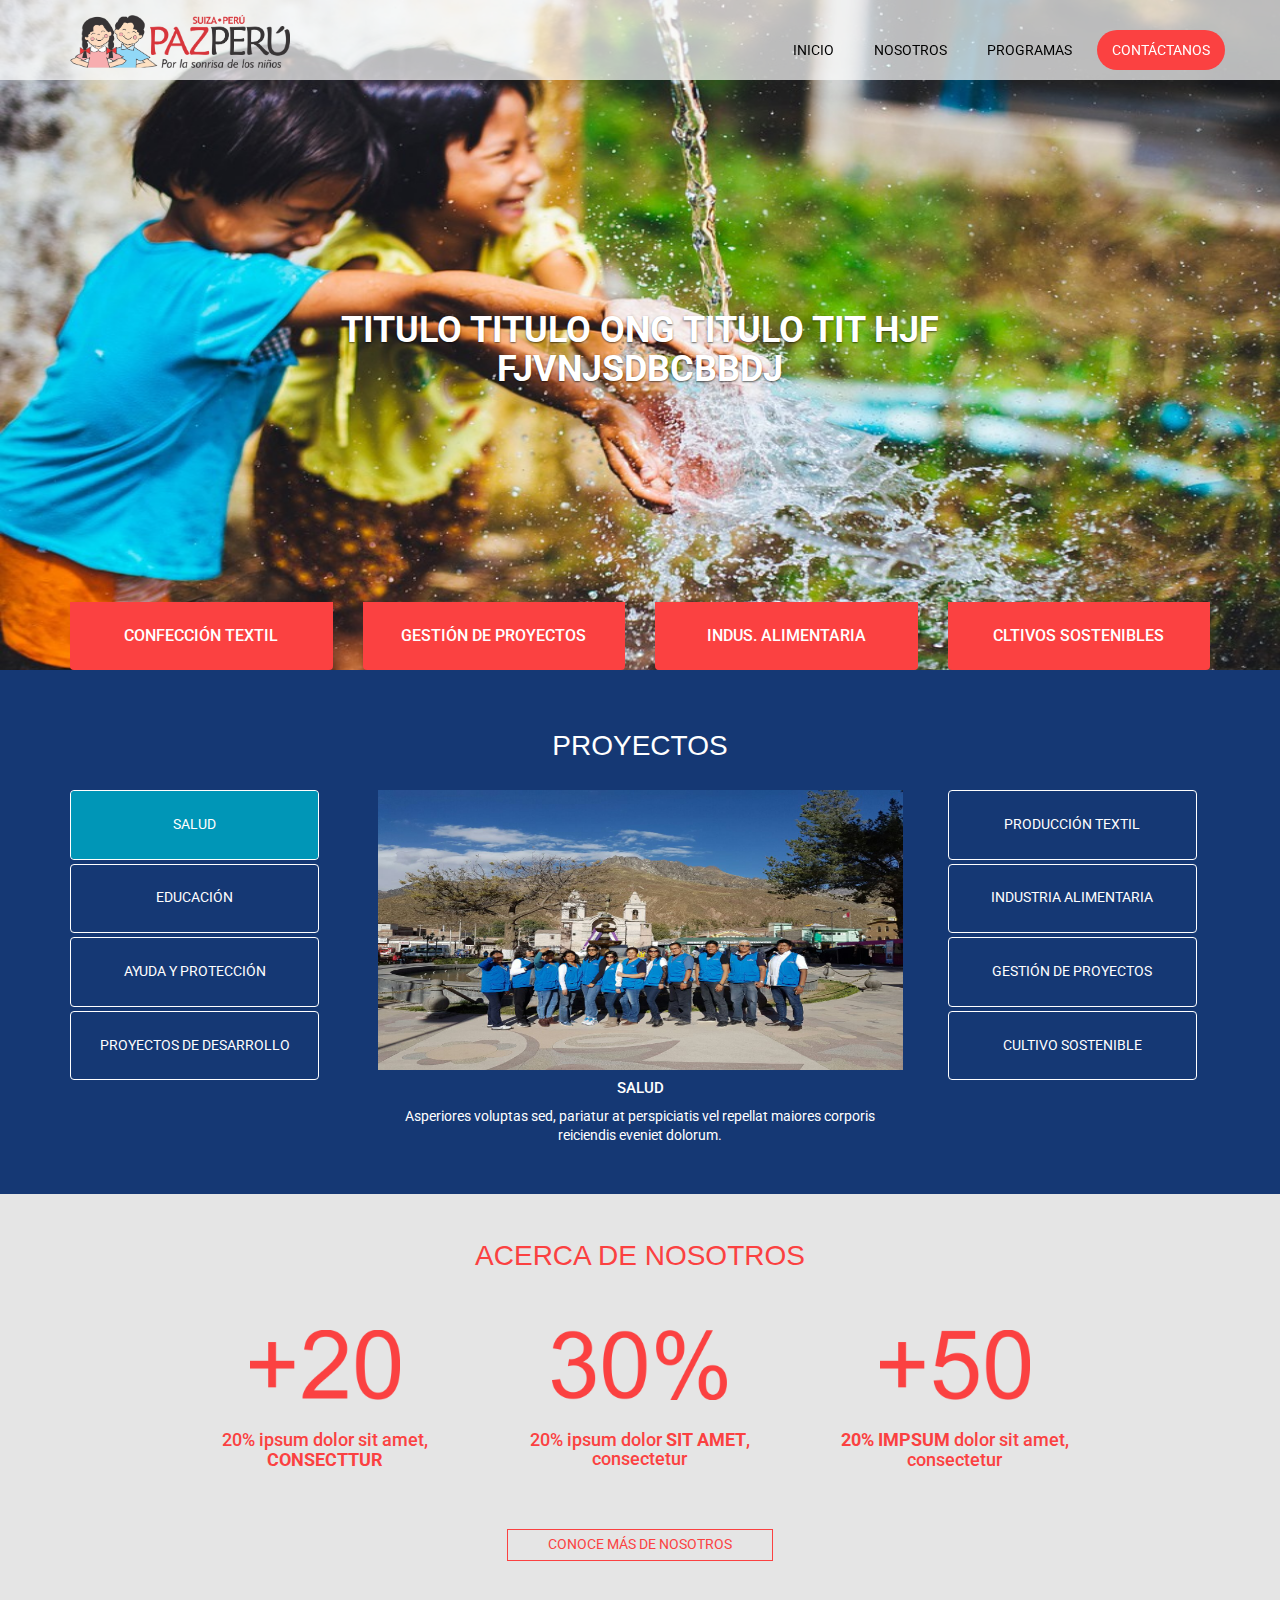
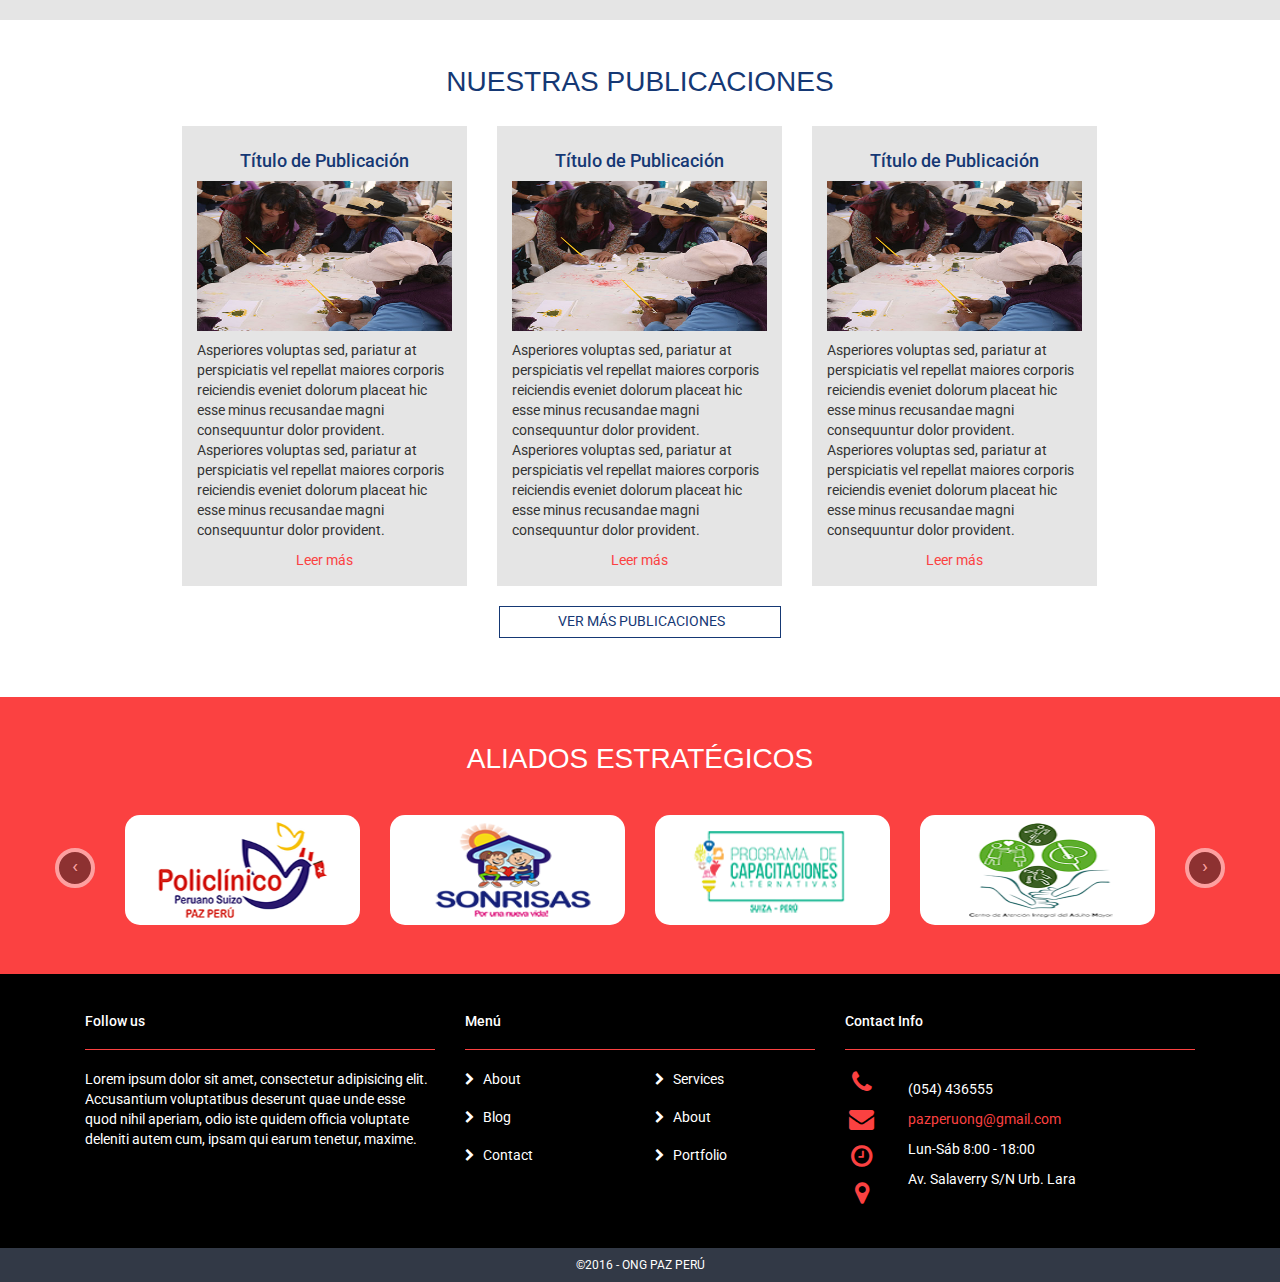
==== index.html @ a3888c1d "pagina-avance" ====
<!DOCTYPE html>
<html lang="en">
<head>
    <meta charset="utf-8">
    <title>ONG | PAZ PERÚ</title>
    <meta name="viewport" content="width=device-width, initial-scale=1">
    <link href="http://netdna.bootstrapcdn.com/bootstrap/3.0.3/css/bootstrap.min.css" rel="stylesheet">
    <link href="css/bg-perpective.min.css" rel="stylesheet">

    <link rel="stylesheet" type="text/css" href="css/bootstrap.min.css">
    <link rel="stylesheet" type="text/css" href="css/bootstrap.js">
    <link rel="stylesheet" type="text-css" href="css/scrolling-nav.css">
    <link rel="stylesheet" href="css/main2.css">
    <link rel="stylesheet" type="text/css" href="css/font.css">
    <link rel="stylesheet" type="text/css" href="css/font-awesome.css">
    <script type="text/javascript" src="js/jquery-1.12.3.js"></script>
    <script type="text/javascript" src="js/jquery-3.1.1.min.js"></script>
    <script type="text/javascript" src="js/bootstrap.min.js"></script>
    <script type="text/javascript" src="js/mostrar.js"></script>
    <!-- <script type="text/javascript" src="js/main.js"></script> -->
    <script src="http://code.jquery.com/jquery-1.11.1.min.js"></script>
    <script src="http://netdna.bootstrapcdn.com/bootstrap/3.0.3/js/bootstrap.min.js"></script>
    <link href="https://fonts.googleapis.com/css?family=Fira+Sans" rel="stylesheet">
    <link href="https://fonts.googleapis.com/css?family=Roboto|Titillium+Web" rel="stylesheet">
</head>
<body>

<!-- --------MENU--------------- -->
<!-- <div class="container">
    <nav role="navigation" class="navbar navbar-default navbar-fixed-top">
      <div class="row menu">
        <div class="col-md-5 col-sm-5">
            <div class="navbar-header" style="height: 85px;">
                <button type="button" data-target="#navbarCollapse" data-toggle="collapse" class="navbar-toggle">
                    <span class="sr-only">Toggle navigation</span>
                    <span class="icon-bar"></span>
                    <span class="icon-bar"></span>
                    <span class="icon-bar"></span>
                </button>
                <div class="logotipo" style="margin-left: 80px;">
                  <a href="#" class="navbar-brand" style="margin: auto;"><img class="img-responsive" src="img/logo_nuevo.png"></a>
                </div>
            </div>
        </div>
        <div class="col-md-7 col-sm-7">
            <div class="row hidden-xs hidden-sm">
              <ul class="list-inline">
                <li><div><a href="#"><img src="img/iconos/face.png"></a></div></li>
                <li><div><a href="#"><img src="img/iconos/twitter.png"></a></div></li>
                <li><div><a href="#"><img src="img/iconos/youtub.png"></a></div></li>
                <li><div><a href="#"><img src="img/iconos/blog.png"></a></div></li>
              </ul>
            </div>
            <div id="navbarCollapse" class="collapse navbar-collapse">
                <ul class="nav navbar-nav">
                    <li class="active"><a href="slider.html"><strong>Inicio</strong></a></li>
                    <li class="dropdown">
                        <a data-toggle="dropdown" class="dropdown-toggle" href="nosotros.html"><strong>Nosotros</strong><b class="caret"></b></a>
                            <ul role="menu" class="dropdown-menu">
                                <li><a href="nosotros.html">Quienes somos</a></li>
                                <li><a href="nosotros.html">Misión</a></li>
                                <li><a href="nosotros.html">Visión</a></li>
                                <li><a href="#">Valores</a></li>
                                <li><a href="#">Organigrama</a></li>
                            </ul>
                    </li>
                    <li class="dropdown">
                        <a data-toggle="dropdown" class="dropdown-toggle" href="#"><strong>Programas Sociales</strong><b class="caret"></b></a>
                            <ul role="menu" class="dropdown-menu">
                                <li><a href="#">Policlínico</a></li>
                                <li><a href="#">CETPRO "José Olaya"</a></li>
                                <li><a href="#">PRONOEI</a></li>
                                <li><a href="#">Cuna - Casa Isabel</a></li>
                                <li><a href="#">CIAM</a></li>
                            </ul>
                    </li>
                    <li class="dropdown">
                        <a data-toggle="dropdown" class="dropdown-toggle" href="#"><strong>Programas Productivos</strong><b class="caret"></b></a>
                            <ul role="menu" class="dropdown-menu">
                                <li><a href="#">Producción Textil</a></li>
                                <li><a href="#">Industria Alimentaria</a></li>
                                <li><a href="#">Capacitación</a></li>
                                <li><a href="#">Cultivos Sostenibles</a></li>
                            </ul>
                    </li>
                    <li class="">
                        <a class="contact.html" href="contact.html"><strong>Contáctanos</strong></a>
                    </li>
                </ul>
            </div>
        </div>
      </div>
    </nav>
</div> -->
<div id="navbar" style="font-family: 'Roboto', sans-serif; font-size:14px;">    
  <nav class="navbar navbar-default navbar-fixed-top" role="navigation">
      <div class="container">
            <div class="navbar-header">
                <button type="button" class="navbar-toggle" data-toggle="collapse" data-target="#navbar-collapse-1">
                    <span class="sr-only">Toggle navigation</span>
                    <span class="icon-bar"></span>
                    <span class="icon-bar"></span>
                    <span class="icon-bar"></span>
                </button>
              <a class="navbar-brand" href="#"><img src="img/logo_horizontal.png" class="Logotype" style="width:220px;"></a>
            </div>
            <div class="collapse navbar-collapse" id="navbar-collapse-1">
                <ul class="nav navbar-nav navbar-right">
                    <li><a href="index.html" class="title_menu">INICIO</a></li>
                    <li><a href="nosotros.html" class="title_menu" >NOSOTROS </a> </li>
                    <li><a href="programas.html" class=" title_menu" >PROGRAMAS</a></li>
                    <li class="active"><a href="contacto.html" class="title_menu">CONTÁCTANOS</a></li>
                </ul>
            </div>
          </div>
        </nav>
</div>
<!-- -------------FIN MENU--------------- -->

<!-- ------SLIDERRR------------------- -->
    <div id="myCarousel" class="carousel slide" data-ride="carousel">
        <div class="carousel-inner">
          <div class="item active">
            <img src="img/niños_slider1.jpg">
             <div class="carousel-caption">
              <h1 style=""><strong>TITULO TITULO ONG TITULO TIT HJF FJVNJSDBCBBDJ </strong></h1>
            </div>
          </div><!-- End Item -->
           <div class="item">
            <img src="img/niños_slider2.jpg">
             <div class="carousel-caption">
              <h2>TÍTULO</h2>
              <p>Lorem ipsum dolor sit amet, consetetur sadipscing elitr, sed diam nonumy eirmod tempor invidunt ut labore et dolore magna aliquyam erat, sed diam voluptua.</p>
            </div>
          </div><!-- End Item -->
          <div class="item">
            <img src="img/niños_slider3.jpg">
             <div class="carousel-caption">
              <h1 style=""><strong>TITULO ... ONG TITULO TIT HJF FJVNJSDBCBBDJ </strong></h1>
              <p>Lorem ipsum dolor sit amet, consetetur sadipscing elitr, sed diam nonumy eirmod tempor invidunt ut labore et dolore magna aliquyam erat, sed diam voluptua.</p>
            </div>
          </div><!-- End Item -->
          <div class="item">
            <img src="img/niños_slider4.jpg">
             <div class="carousel-caption">
              <h2>TÍTULO</h2>
              <p>Lorem ipsum dolor sit amet, consetetur sadipscing elitr, sed diam nonumy eirmod tempor invidunt ut labore et dolore magna aliquyam erat, sed diam voluptua.</p>
            </div>
          </div><!-- End Item -->        
        </div><!-- End Carousel Inner -->
      
        <div class="section-info-header">
          <div class="container">
              <div class="row filas">
                 <div id="drop-up">
                    <div class="col-md-3">
                        <div class="drop-up-item text-center">
                            <div class="content _1" style=" height:0; overflow: hidden;">
                              <div class="oscuro">
                                <p>Lorem ipsum dolor sit amet, consetetur sadipscing elitr, sed diam nonumy eirmod tempor invidunt ut labore et dolore magna aliquyam erat, sed diam voluptua.</p>
                              </div>
                            </div>
                            <h3>CONFECCIÓN TEXTIL</h3>
                        </div>
                    </div>
                    <div class="col-md-3">
                        <div class="drop-up-item text-center">
                            <div class="content _2" style=" height:0; overflow: hidden;">
                              <div class="oscuro2">
                                  <p>Lorem ipsum dolor sit amet, consetetur sadipscing elitr, sed diam nonumy eirmod tempor invidunt ut labore et dolore magna aliquyam erat, sed diam voluptua.</p>
                                </div>
                            </div>
                            <h3>GESTIÓN DE PROYECTOS</h3>
                        </div>
                    </div>
                    <div class="col-md-3">
                        <div class="drop-up-item text-center">
                            <div class="content _3" style=" height:0; overflow: hidden;">
                                <div class="oscuro3">
                                  <p>Lorem ipsum dolor sit amet, consetetur sadipscing elitr, sed diam nonumy eirmod tempor invidunt ut labore et dolore magna aliquyam erat, sed diam voluptua.</p>
                                </div>
                            </div>
                            <h3>INDUS. ALIMENTARIA</h3>
                        </div>
                    </div>
                    <div class="col-md-3">
                        <div class="drop-up-item text-center">
                            <div class="content _4" style=" height:0; overflow: hidden;">
                                <div class="oscuro4">
                                  <p>Lorem ipsum dolor sit amet, consetetur sadipscing elitr, sed diam nonumy eirmod tempor invidunt ut labore et dolore magna aliquyam erat, sed diam voluptua.</p>
                                </div>
                            </div>
                            <h3>CLTIVOS SOSTENIBLES</h3>
                        </div>
                    </div>
                  </div>  
              </div>
          </div>
        </div>
    </div>
<script type="text/javascript">
  (function ($) {
    jQuery(document).ready(function($) {
        $("#drop-up").find('.drop-up-item h3').mouseenter(function() {
            var el = $(this).parent().find('.content'),
                curHeight = el.height(),
                autoHeight = el.css('height', 'auto').height();
            el.height(curHeight).animate({height: autoHeight}, 500);
          });
        $("#drop-up").find('.drop-up-item').mouseleave(function() {
          $(this).find('.content').animate({height: 0}, 500);
        });
    });
}(jQuery));
</script>



<!-- <script type="text/javascript">
$(document).ready( function() {
    $('#myCarousel').carousel({
		interval:   4000
	});
	
	var clickEvent = false;
	$('#myCarousel').on('click', '.nav a', function() {
			clickEvent = true;
			$('.nav li').removeClass('active');
			$(this).parent().addClass('active');		
	}).on('slid.bs.carousel', function(e) {
		if(!clickEvent) {
			var count = $('.nav').children().length -1;
			var current = $('.nav li.active');
			current.removeClass('active').next().addClass('active');
			var id = parseInt(current.data('slide-to'));
			if(count == id) {
				$('.nav li').first().addClass('active');	
			}
		}
		clickEvent = false;
	});
});
</script> -->
<!-- --------------FIN SLIDER------------- -->

<div class="proyects2 ">
  <div class="mostrar-esconder">
    <div class="esconder-mostrar">
        <div class="container">
            <h2 class="text-center" style="color: white;">PROYECTOS</h2>
            <div class="row nuestro-proyecto">
              <div class="col-md-3 col-xs-6 col-sm-3">
                <ul class="nav nav-pills nav-stacked admin-menu text-center">
                  <li class="active"><a href="#" data-target-id="salud">SALUD</a></li>
                  <li><a href="#" data-target-id="educacion">EDUCACIÓN</a></li>
                  <li><a href="#" data-target-id="ayuda">AYUDA Y PROTECCIÓN</a></li>
                  <li><a href="#" data-target-id="desarrollo">PROYECTOS DE DESARROLLO</a></li>
                </ul>
              </div>
              <div class="col-md-6 hidden-xs col-sm-6" style="height: 320px;">
                <div class="centro">
                    <div class="col-md-12 col-xs-4 admin-content" id="salud">
                      <div class="img img1"> <img src="img/medicina.jpg" alt=""></div>
                        <h4>SALUD</h4>
                        <p>Asperiores voluptas sed, pariatur at perspiciatis vel repellat maiores corporis reiciendis eveniet dolorum.</p>
                    </div>
                    <div class="col-md-12 col-xs-4 admin-content" id="educacion">
                      <div class="img img1"> <img src="" alt=""></div>
                        <h4>EDUCACIÓN</h4>
                        <p>Asperiores voluptas sed, pariatur at perspiciatis vel repellat maiores corporis reiciendis eveniet dolorum.</p>
                    </div>
                    <div class="col-md-12 col-xs-4 admin-content" id="ayuda">
                      <div class="img img1"> <img src="img/social.jpg" alt=""></div>
                        <h4>AYUDA Y PROTECCIÓN</h4>
                        <p>Asperiores voluptas sed, pariatur at perspiciatis vel repellat maiores corporis reiciendis eveniet dolorum.</p>
                    </div>
                    <div class="col-md-12 col-xs-4 admin-content" id="desarrollo">
                      <div class="img img1"> <img src="img/medicina.jpg" alt=""></div>
                        <h4>PROYECTOS DE DESARROLLO</h4>
                        <p>Asperiores voluptas sed, pariatur at perspiciatis vel repellat maiores corporis reiciendis eveniet dolorum.</p>
                    </div>
                    <div class="col-md-12 col-xs-4 admin-content" id="prod-textil">
                      <div class="img img1"> <img src="img/produccion.JPG" alt=""></div>
                        <h4>PRODUCCIÓN TEXTIL</h4>
                        <p>Asperiores voluptas sed, pariatur at perspiciatis vel repellat maiores corporis reiciendis eveniet dolorum.</p>
                    </div>
                    <div class="col-md-12 col-xs-4 admin-content" id="ind-alimentaria">
                      <div class="img img1"> <img src="img/industria.jpg" alt=""></div>
                        <h4>INDUSTRIA ALIMENTARIA</h4>
                        <p>Asperiores voluptas sed, pariatur at perspiciatis vel repellat maiores corporis reiciendis eveniet dolorum.</p>
                    </div>
                    <div class="col-md-12 col-xs-4 admin-content" id="gestion-pro">
                      <div class="img img1"> <img src="img/proyectos.JPG" alt=""></div>
                        <h4>GESTIÓN DE PROYECTOS</h4>
                        <p>Asperiores voluptas sed, pariatur at perspiciatis vel repellat maiores corporis reiciendis eveniet dolorum.</p>
                    </div>
                    <div class="col-md-12 col-xs-4 admin-content" id="cultivo-sos">
                      <div class="img img1"> <img src="img/vivero.jpg" alt=""></div>
                        <h4>CULTIVO SOSTENIBLE</h4>
                        <p>Asperiores voluptas sed, pariatur at perspiciatis vel repellat maiores corporis reiciendis eveniet dolorum.</p>
                    </div>
                    
                </div>
              </div>
              <div class="col-md-3 col-xs-6 col-sm-3">
                <ul class="nav nav-pills nav-stacked admin-menu text-center">
                  <li><a href="#" data-target-id="prod-textil">PRODUCCIÓN TEXTIL</a></li>
                  <li><a href="#" data-target-id="ind-alimentaria">INDUSTRIA ALIMENTARIA</a></li>
                  <li><a href="#" data-target-id="gestion-pro">GESTIÓN DE PROYECTOS </a></li>
                  <li><a href="#" data-target-id="cultivo-sos"> CULTIVO SOSTENIBLE</a></li>
                </ul>
              </div>
            </div>
      </div>
    </div>
  </div>
</div>

<div class="section-about">
  <div class="container">
    <div class="row">
      <h2 class="text-center" style="color: rgb(251,65,65);">ACERCA DE NOSOTROS</h2>
      <div class="col-md-10 col-md-offset-1">
        <div class="row text-center" style="margin: 30px 0px 0px;">
          <div class="col-md-4 col-sm-4 col-xs-4">
            <img class="img-responsive" src="img/estadis1.png"><br>
            <h4 class="text-center">20% ipsum dolor sit amet, <strong>CONSECTTUR</strong></h4>
          </div>
          <div class="col-md-4 col-sm-4 col-xs-4">
            <img class="img-responsive" src="img/estadis2.png" style="width: 175px;"><br>
            <h4 class="text-center">20% ipsum dolor <strong>SIT AMET</strong>, consectetur</h4>
          </div>
          <div class="col-md-4 col-sm-4 col-xs-4">
            <img class="img-responsive" src="img/estadis3.png" ><br>
            <h4 class="text-center"><strong>20% IMPSUM </strong>dolor sit amet, consectetur</h4>
          </div>
          <a class="button" href="nosotros.html"><input class="" type="button" name="button" value="Conoce más de Nosotros"></a>
        </div>
      </div>
    </div>
  </div>
</div>

<div class="section-publications">
  <div class="container">
    <div class="row">
      <div class="col-md-10 col-md-offset-1">
        <h2 class="text-center" style="color: rgb(21,56,116);">NUESTRAS PUBLICACIONES</h2>
        <div class="col-md-4 col-sm-4">
          <div class="fondo">
            <h4 class="text-center">Título de Publicación</h4>
            <div><img src="img/valores.jpg"></div>
            <p>Asperiores voluptas sed, pariatur at perspiciatis vel repellat maiores corporis reiciendis eveniet dolorum placeat hic esse minus recusandae magni consequuntur dolor provident.<br>Asperiores voluptas sed, pariatur at perspiciatis vel repellat maiores corporis reiciendis eveniet dolorum placeat hic esse minus recusandae magni consequuntur dolor provident.</p>
            <div class="text-center"> <a href="#">Leer más</a> </div>
          </div>
        </div>
        <div class="col-md-4 col-sm-4">
          <div class="fondo">
            <h4 class="text-center">Título de Publicación</h4>
            <img src="img/valores.jpg">
            <p>Asperiores voluptas sed, pariatur at perspiciatis vel repellat maiores corporis reiciendis eveniet dolorum placeat hic esse minus recusandae magni consequuntur dolor provident.<br>Asperiores voluptas sed, pariatur at perspiciatis vel repellat maiores corporis reiciendis eveniet dolorum placeat hic esse minus recusandae magni consequuntur dolor provident.</p>
            <div class="text-center"> <a href="#">Leer más</a> </div>
          </div>
        </div>
        <div class="col-md-4 col-sm-4">
          <div class="fondo">
            <h4 class="text-center">Título de Publicación</h4>
            <img src="img/valores.jpg">
            <p>Asperiores voluptas sed, pariatur at perspiciatis vel repellat maiores corporis reiciendis eveniet dolorum placeat hic esse minus recusandae magni consequuntur dolor provident.<br>Asperiores voluptas sed, pariatur at perspiciatis vel repellat maiores corporis reiciendis eveniet dolorum placeat hic esse minus recusandae magni consequuntur dolor provident.</p>
            <div class="text-center"> <a href="#">Leer más</a> </div>
          </div>
        </div>
      </div>
    </div>
    <div class="row text-center"> 
      <a class="button" href="contact.html"><input class="text-center" type="button" name="button" value=" Ver más publicaciones"></a>
    </div>
  </div>
</div>

<div class="section-aliados">
   <div class="container">
    <div class="row text-center">
      <h2>ALIADOS ESTRATÉGICOS</h2>
        <div class="carousel slide media-carousel" id="media">
          <div class="carousel-inner">
            <div class="item active">
              <div class="row">
                <div class="col-md-3 col-xs-6">
                  <div class="text-center _fondo"><a href="#"><img alt="" src="img/logos/POLICLINICO.png"></a></div>
                </div>          
                <div class="col-md-3 col-xs-6">
                  <div class="text-center _fondo"><a href="#"><img alt="" src="img/logos/sonrisas.png"></a></div>
                </div>
                <div class="col-md-3 col-xs-6">
                  <div class="text-center _fondo"><a href="#"><img alt="" src="img/logos/PCA.png"></a></div>
                </div>
                <div class="col-md-3 col-xs-6">
                  <div class="text-center _fondo"><a href="#"><img alt="" src="img/logos/Logo Adulto Mayor.png"></a></div>
                </div>       
              </div>
            </div>
            <div class="item">
              <div class="row">
                <div class="col-md-3 col-xs-6">
                  <div class="text-center _fondo"><a href="#"><img alt="" src="img/logos/Casa Isabel.png"></a></div>
                </div>          
                <div class="col-md-3 col-xs-6">
                  <div class="text-center _fondo"><a href="#"><img alt="" src="img/logos/cetpro jose olaya.png"></a></div>
                </div>
                <div class="col-md-3 col-xs-6">
                  <div class="text-center _fondo"><a href="#"><img alt="" src="img/logos/CLINICA ODONTOLOGICA.png"></a></div>
                </div>
                <div class="col-md-3 col-xs-6">
                  <div class="text-center _fondo"><a href="#"><img alt="" src="img/logos/logo.png"></a></div>
                </div>        
              </div>
            </div>
          </div>
          <a data-slide="prev" href="#media" class="left carousel-control hidden-xs hidden-sm">‹</a>
          <a data-slide="next" href="#media" class="right carousel-control hidden-xs hidden-sm">›</a>
        </div>                                
    </div>
  </div>
</div>

<div class="footer2">
    <div class="container">
      <div class="row contacto2">
        <div class="col-md-4 col-sm-4">
          <h5>Follow us</h5>
          <hr>
          <div>
            <p>Lorem ipsum dolor sit amet, consectetur adipisicing elit. Accusantium voluptatibus deserunt quae unde esse quod nihil aperiam, odio iste quidem officia voluptate deleniti autem cum, ipsam qui earum tenetur, maxime.</p>
          </div>
          <div>
          </div>
        </div>
        <div class="col-md-4 col-sm-4">
          <h5>Menú</h5>
          <hr>
          <div class="row">
            <div class="col-md-6 col-sm-6 col-xs-6 footer_menu">
              <p><a href="#"><i class="fa fa-chevron-right"></i> About</a></p>
              <p><a href="#"><i class="fa fa-chevron-right"></i> Blog</a></p>
              <p><a href="#"><i class="fa fa-chevron-right"></i> Contact</a></p>
            </div>
            <div class="col-md-6 col-sm-6 col-xs-6 footer_menu">
              <ul style="padding-left: 0px;">
                <p><a href="#"><i class="fa fa-chevron-right"></i> Services</a></p>
                <p><a href="#"><i class="fa fa-chevron-right"></i> About</a></p>
                <p><a href="#"><i class="fa fa-chevron-right"></i> Portfolio</a></p>
              </ul>
            </div>
          </div>
        </div>
        <div class="col-md-4 col-sm-4">
          <h5>Contact Info</h5>
          <hr>
          <div class="row">
            <div class="col-md-2 col-sm-2 col-xs-1 text-center">
                <p><i class="fa fa-phone"></i></p>
                <p><i class="fa fa-envelope"></i></p>
                <p><i class="fa fa-clock-o"></i></p>
                <p><i class="fa fa-map-marker"></i></p>
            </div>
            <div class="col-md-10 col-sm-10 col-xs-11 comunic">
                <p>(054) 436555</p>
                <p><a class="correo" href="mailto:pazperuong@gmail.com" target="_blank">pazperuong@gmail.com</a></p>
                <p>Lun-Sáb 8:00 - 18:00</p>
                <p>Av. Salaverry S/N Urb. Lara
                </p>
            </div>
          </div>
        </div>
      </div>
    </div>
  </div>
  <div class="footer-final">
    <div class="container">
      <p class="text-center"> <small>©2016 - ONG PAZ PERÚ</small></p>
    </div>
  </div>

</body>
</html>
---- css/bg-perpective.min.css ----
.letrero p,b{
	float:left;height:50px}
.mistrabajos,b{position:relative;overflow:hidden}
.letrero{padding: 10px 0;
	font:400 40px/50px Arial,sans-serif;color:#999;
	text-align:center;display:flex;justify-content:center;align-items:center}
.text,span1{font-weight:400}
.letrero p{margin-right:.8em;font-size:23px;
	font-family:Montserrat}
span1{display:inline-block;color:#f46;
		font-family:Sacramento;font-size:40px;text-align:center;
		position:relative;white-space:nowrap;top:0;left:0;
		-webkit-animation:move 5s;-webkit-animation-iteration-count:infinite;
		-webkit-animation-delay:1s}
.introduction,.mistrabajos,.text{text-align:center}
@keyframes move{0%{top:0}20%{top:-50px}40%{top:-100px}60%{top:-150px}80%{top:-200px}}
.mistrabajos{background-size:cover;padding:6em 0 4em;color:white;      /*(2,20,50,.9);*/
	margin-bottom:0;border-bottom:none;background-color:rgba(0,0,0,0.9);
	background-image:-webkit-radial-gradient(farthest-corner,rgba(0,0,0,.5),rgba(0,0,0,.95));
	background-image:radial-gradient(farthest-corner,rgba(0,0,0,.5),rgba(0,0,0,0))}
.text a{color:#0ff;font-weight:700}
.mistrabajos .grid{padding:1rem 0}
.following.bar,.mistrabajos{-webkit-transform-style:preserve-3d;
	-moz-transform-style:preserve-3d;-o-transform-style:preserve-3d;
	-ms-transform-style:preserve-3d;transform-style:preserve-3d;
	-webkit-transform:translate3d(0,0,0);-moz-transform:translate3d(0,0,0);
	transform:translate3d(0,0,0);-ms-transition:background-color 3s ease-in-out 2s;
	-moz-transition:background-color 3s ease-in-out 2s;
	-webkit-transition:background-color 3s ease-in-out 2s;
	transition:background-color 3s ease-in-out 2s;-webkit-perspective:3000px;
	-moz-perspective:3000px;-o-perspective:3000px;-ms-perspective:3000px;perspective:3000px}
.following.bar iframe.github{margin-top:0}
.pushed .following.bar,.pushed .mistrabajos{
	-webkit-transform:translate3d(0,0,0);-moz-transform:translate3d(0,0,0);
	transform:translate3d(0,0,0)}
.colored.following.bar,.mistrabajos.colored{-webkit-animation-name:colors;
	-moz-animation-name:colors;-o-animation-name:colors;animation-name:colors;
	-webkit-animation-delay:0s;-moz-animation-delay:0s;-ms-animation-delay:0s;
	-o-animation-delay:0s;animation-delay:0s;-webkit-animation-duration:120s;-moz-animation-duration:120s;
	-ms-animation-duration:120s;-o-animation-duration:120s;animation-duration:120s;
	-webkit-animation-fill-mode:both;-moz-animation-fill-mode:both;-ms-animation-fill-mode:both;-o-animation-fill-mode:both;animation-fill-mode:both;animation-timing-function:linear;-webkit-animation-timing-function:linear;-webkit-animation-iteration-count:infinite;-moz-animation-iteration-count:infinite;-ms-animation-iteration-count:infinite;-o-animation-iteration-count:infinite;animation-iteration-count:infinite}
	.mistrabajos:after{position:absolute;width:400%;height:420%;top:-60%;left:0;content:'';
	background-image:url(../img/IMG_4448.JPG);-moz-transform-origin:50% 50%;-o-transform-origin:50% 50%;-ms-transform-origin:50% 50%;transform-origin:50% 50%;-webkit-transform-style:preserve-3d;-moz-transform-style:preserve-3d;-o-transform-style:preserve-3d;-ms-transform-style:preserve-3d;transform-style:preserve-3d;-webkit-animation-name:splash;-moz-animation-name:splash;-o-animation-name:splash;animation-name:splash;-ms-transition:opacity 3s ease-in-out,transform 5s ease-in-out;-webkit-transition:opacity 3s ease-in-out,transform 5s ease-in-out;-moz-transition:opacity 3s ease-in-out,transform 5s ease-in-out;transition:opacity 3s ease-in-out,transform 5s ease-in-out;opacity:.1;-webkit-animation-duration:15s;-moz-animation-duration:15s;-ms-animation-duration:15s;-o-animation-duration:15s;animation-duration:15s;-webkit-animation-fill-mode:both;-moz-animation-fill-mode:both;-ms-animation-fill-mode:both;-o-animation-fill-mode:both;animation-fill-mode:both;animation-timing-function:linear;-webkit-animation-timing-function:linear;-webkit-animation-iteration-count:infinite;-moz-animation-iteration-count:infinite;-ms-animation-iteration-count:infinite;-o-animation-iteration-count:infinite;animation-iteration-count:infinite;-webkit-transform:rotateX(50deg) rotateZ(0) rotateY(0) translateY(-14%) translateX(-14%) translateZ(370px);-moz-transform:rotateX(50deg) rotateZ(0) rotateY(0) translateY(-14%) translateX(-14%) translateZ(370px);transform:rotateX(50deg) rotateZ(0) rotateY(0) translateY(-14%) translateX(-14%) translateZ(370px);z-index:-20000}.fixed.following.bar{background-image:none;position:fixed;top:0;padding:1em 0;background-color:#FFF}.fixed.light.following.bar{background-color:#FFF;border-bottom:1px solid #DDD;box-shadow:0 2px 3px rgba(0,0,0,.04)}.mistrabajos.zoomed{background-color:#444}.mistrabajos.zoomed:before{opacity:.1;-webkit-transform:rotateX(0) rotateZ(0) rotateY(0) translateZ(0);-moz-transform:rotateX(0) rotateZ(0) rotateY(0) translateZ(0);transform:rotateX(0) rotateZ(0) rotateY(0) translateZ(0)}.mistrabajos.zoomed:after{opacity:0;-webkit-transform:rotateX(0) rotateZ(0) rotateY(0) translateY(-6%) translateZ(0);-moz-transform:rotateX(0) rotateZ(0) rotateY(0) translateY(-6%) translateZ(0);transform:rotateX(0) rotateZ(0) rotateY(0) translateY(-6%) translateZ(0)}@keyframes splash{0%{background-position:0 0}100%{background-position:0 -475px}}@-moz-keyframes splash{0%{background-position:0 0}100%{background-position:0 -475px}}@-webkit-keyframes splash{0%{background-position:0 0}100%{background-position:0 -475px}}@-ms-keyframes splash{0%{background-position:0 0}100%{background-position:0 -475px}}@-o-keyframes splash{0%{background-position:0 0}100%{background-position:0 -475px}}@keyframes colors{0%{background-color:#00B5AD}12%{background-color:#3B83C0}25%{background-color:#E07B53}37%{background-color:#D9499A}50%{background-color:#564F8A}100%,62%{background-color:#F2C61F}75%{background-color:#D95C5C}87%{background-color:#5BBD72}}@-moz-keyframes colors{0%{background-color:#00B5AD}12%{background-color:#3B83C0}25%{background-color:#E07B53}37%{background-color:#D9499A}50%{background-color:#564F8A}100%,62%{background-color:#F2C61F}75%{background-color:#D95C5C}87%{background-color:#5BBD72}}@-webkit-keyframes colors{0%{background-color:#00B5AD}12%{background-color:#3B83C0}25%{background-color:#E07B53}37%{background-color:#D9499A}50%{background-color:#564F8A}100%,62%{background-color:#F2C61F}75%{background-color:#D95C5C}87%{background-color:#5BBD72}}@-ms-keyframes colors{0%{background-color:#00B5AD}12%{background-color:#3B83C0}25%{background-color:#E07B53}37%{background-color:#D9499A}50%{background-color:#564F8A}100%,62%{background-color:#F2C61F}75%{background-color:#D95C5C}87%{background-color:#5BBD72}}@-o-keyframes colors{0%{background-color:#00B5AD}12%{background-color:#3B83C0}25%{background-color:#E07B53}37%{background-color:#D9499A}50%{background-color:#564F8A}100%,62%{background-color:#F2C61F}75%{background-color:#D95C5C}87%{background-color:#5BBD72}}.animated.following.bar.stopped:after,.mistrabajos.stopped:after{-webkit-animation-name:none;-moz-animation-name:none;-o-animation-name:none;animation-name:none}.mistrabajos.segment .typed-cursor{position:relative;top:-.05em;left:-.25em;opacity:1;-webkit-animation:blink .7s infinite;-moz-animation:blink .7s infinite;animation:blink .7s infinite}@keyframes blink{0%,100%{opacity:1}50%{opacity:0}}@-webkit-keyframes blink{0%,100%{opacity:1}50%{opacity:0}}@-moz-keyframes blink{0%,100%{opacity:1}50%{opacity:0}}.vertical.segment{box-shadow:none}.mistrabajos.segment h1{font-size:3em;color:rgba(255,255,255,.5);line-height:1.2;margin:0;padding-bottom:0;-moz-perspective:500px;-webkit-perspective:500px;perspective:500px;-moz-transform-style:preserve-3d;-webkit-transform-style:preserve-3d;transform-style:preserve-3d}.mistrabajos.segment h1>.library{visibility:hidden;display:block;font-size:1.75em;color:#FFF;font-weight:700}.mistrabajos.segment h1 b{display:inline-block;font-weight:300;color:#FFF}.mistrabajos.segment h1 .text{display:inline-block;font-weight:300;margin-left:-.4em}.mistrabajos h2,.ui.header{font-weight:400}.mistrabajos h2{margin:0 0 16px;font-size:1.75em;border-bottom:none;line-height:1}.mistrabajos p{font-size:.7em;margin:1em 0 1.5em;padding:0}.introduction{position:relative;clear:both;display:block}.introduction .buttons{margin-top:3em}.advertisement{display:none!important;padding-left:0;position:absolute;left:auto;right:6em;top:50%;transform:translateY(-50%);vertical-align:top}.fixed.launch.button{display:none;top:100px}
	.main.menu{top:0}pre.console{height:100px}
---- css/main2.css ----
/**{outline: 1px solid red;}*/
body{font-family: 'Roboto', sans-serif;}
body h2{font-weight: 100; font-size:2em; line-height: 1; text-transform: uppercase; font-family:'AvenirLTStd-Medium', sans-serif; margin-bottom:30px;}
/*.list-inline img{margin: auto; width: 28px;background:rgb(50,57,70); border-radius: 50%;}
.list-inline>li{padding-left: 5px;padding-right: 0px;}
.list-inline img:hover{background-color: rgb(251,65,65); border-radius: 50%;}
.list-inline {margin-bottom: 0px;  padding: 5px; float: right;margin-right: 120px;}
*/
font-family: 'Fira Sans', sans-serif;
font-family: 'Roboto', sans-serif;
font-family: 'Titillium Web', sans-serif;
font-family: 'AvenirLTStd-Medium', sans-serif;

/*------------------mennu----------*/
/*.logotipo{margin-left: 80px;}*/


/*.section-hero{margin-top: -90px;}
.menu{background-color:rgb(50,57,70);}
.menu ul a{font-size: 15px;}*/
/*#navbar .title_menu{font-family: 'Roboto', sans-serif !important; font-weight:bold !important; font-size:15px !important;}*/
.navbar-collapse.caret{float: right;margin-top: 10px;margin-left: 5px;}
#navbar .navbar-default{border-color: none;border-bottom:0px;}
#navbar-collapse-1{margin-top: 30px;}
.navbar-default .navbar-nav>li{margin-left: 10px;}
.navbar-default .navbar-nav>li>a {color: white; padding:10px 15px;}
.navbar-default .navbar-nav>li:hover{background-color: rgb(251,65,65);color:white;}
.navbar-default .navbar-nav>li>a:hover{color: white;}
.navbar-default .navbar-nav>.open>a, .navbar-default .navbar-nav>.open>a:focus, .navbar-default .navbar-nav>.open>a:hover{background-color: rgb(251,65,65); color: white; border-radius: 30px;}
.navbar-default .navbar-nav>.active>a, .navbar-default .navbar-nav>.active>a:focus, .navbar-default .navbar-nav>.active>a:hover{background-color: rgb(251,65,65); color: white;}
.dropdown-menu>li>a:focus, .dropdown-menu>li>a:hover{background-color:rgba(251, 65, 65, 0.7);}
#navbar-collapse-1 .navbar-right{margin-bottom: 10px;}

.navbar-fixed-top{background-color: rgba(255,255,255,0.7); color: white;}
.navbar-default .navbar-nav>.active>a {background-color: rgb(251,65,65); color: white; border-radius: 30px;}
.navbar-default .navbar-nav>.active {padding: 0px;}
.navbar-default .navbar-nav>li>a, .navbar-default .navbar-text{color: black;}
/*.navbar-default .navbar-nav li{padding: 0 15px;}*/
.navbar-default .navbar-nav li:hover {background-color: rgb(251,65,65); border-radius: 30px;}
.navbar-default .navbar-nav>li>a:hover{color: white;}
.navbar-default .navbar-nav .dropdown-menu li{padding: 0px; background-color:white;}
.navbar-default .navbar-nav .dropdown-menu li a:hover{background:rgb(251,65,65); color: white;}
.dropdown-menu > li.kopie > a {padding-left:5px;}
.dropdown-submenu {position:relative;}
.dropdown-submenu>.dropdown-menu {
   top:0;left:100%;
   margin-top:-6px;margin-left:-1px;
   -webkit-border-radius:0 6px 6px 6px;-moz-border-radius:0 6px 6px 6px;border-radius:0 6px 6px 6px; }
.dropdown-submenu > a:after {
  border-color: transparent transparent transparent #333;
  border-style: solid;
  border-width: 5px 0 5px 5px;
  content: " ";
  display: block;
  float: right;  
  height: 0;     
  margin-right: -10px;
  margin-top: 5px;
  width: 0;}
.dropdown-submenu:hover>a:after { border-left-color:#555;}
.dropdown-menu > li > a:hover, .dropdown-menu > .active > a:hover { text-decoration: none;}  
  
@media (max-width: 767px) {
  .navbar-nav  {display: inline;}
  .navbar-default .navbar-brand {display: inline;}
  .navbar-default .navbar-toggle .icon-bar { background-color: #fff;}
  .navbar-default .navbar-nav .dropdown-menu > li > a {color: red; background-color:rgb(251,65,65); margin-top: 2px; border-bottom: 1px solid;}
  .navbar-default .navbar-nav .open .dropdown-menu > li > a {color:white;}
  .navbar-default .navbar-nav .open .dropdown-menu > li > a:hover,.navbar-default .navbar-nav .open .dropdown-menu > li > a:focus {
    background-color: white; color:rgb(50,57,70); border-bottom: none;}
  .navbar-nav .open .dropdown-menu { border-radius: 0;}
  .dropdown-menu {padding-left: 10px;}
  .dropdown-menu .dropdown-menu {padding-left: 20px;}
  .dropdown-menu .dropdown-menu .dropdown-menu { padding-left: 30px;}
  li.dropdown.open {border: 0px solid red;}
}
@media (min-width: 768px) {
  ul.nav li:hover > ul.dropdown-menu {display: block;}
  #navbar {text-align: center;}
}  
@media only screen and (min-width: 751px ) and (max-width: 767px){
  .navbar-header{padding-bottom: 38px;}
  .proyects2 .esconder-mostrar .izquierda{padding: 0; margin-left: 15px;}
  .proyects2 .esconder-mostrar .derecha{padding: 0; margin-right: 15px;}
}



/*------ HEADERR slider y cuadrosinfo -----*/
/*body {padding-top: 85px; }*/
#myCarousel .nav a small {display:block;}
#myCarousel .nav a {border-radius:0px; color:white;}
.carousel-caption{padding-bottom:250px;}
#myCarousel .filas{position: relative; margin-top: -240px;}
#myCarousel img{width: 100%; font-size: cover; height: 670px;}


.section-info-header #drop-up .drop-up-item{ float: left; width: 100%; min-height: 100px; position:relative; top: 150px;}
.section-info-header #drop-up .drop-up-item ._1{background-image: url(../img/2.jpg); background-size:cover;width:100%;}
.section-info-header #drop-up .drop-up-item ._2{background-image: url(../img/somos.jpg);background-size:cover;width:100%;}
.section-info-header #drop-up .drop-up-item ._3{background-image: url(../img/programas/alimentaria/_pan.jpg);background-size:cover;width:100%;}
.section-info-header #drop-up .drop-up-item ._4{background-image: url(../img/programas/agricultura/hipodronica.jpg);background-size:cover;width:100%;}
.section-info-header #drop-up .drop-up-item .oscuro, .oscuro2, .oscuro3, .oscuro4{background-color: rgba(0,0,0,.5); width: 100%;height: 100%;}
.section-info-header #drop-up .content{
    overflow: hidden;
    display: block;
    position: absolute;
    bottom: 0;
    margin-bottom: 46px;
    width: 100%;
    border-top-left-radius: 4px;
    border-top-right-radius: 4px;}
.section-info-header #drop-up .content button a{color: white;}
.section-info-header #drop-up .content p{padding:30px 15px 60px; color: white;}
.section-info-header #drop-up{/*height: 250px;*/ /*padding: 0 1%;*/}
.section-info-header #drop-up h3{ 
        color: white;
        background: rgb(251,65,65);
        position: absolute;
        bottom: 0;
        padding: 25px 10px;
        width: 100%;
        font-size: 16px;
        border-radius: 0px 0px 4px 4px;}
.section-info-header #drop-up h3 &:after{
            content: "";
            float: right;
            position: absolute;
            padding: 0.5rem;
            right: -20px;
            top: -5px;
            box-shadow: 1px -1px 0 1px white inset;
            -webkit-box-shadow: 2px -2px white inset;
            border: solid transparent;
            border-width: 0 0 2rem 2rem;
            transition: 0.2s;
            @include transform(rotate(225deg));
        }




/*--------------PROYECTOSSS----------*/
.proyects2{background-color: rgb(21,56,116);}
.proyects2 .esconder-mostrar {padding: 3em 0em 6em 0em;}
.proyects2 .esconder-mostrar .proyectos{margin: 1em auto;}
.proyects2 .esconder-mostrar ul{list-style: none; width: 95%;}
.proyects2 .esconder-mostrar .izquierda{float: left; padding: 0;}
.proyects2 .esconder-mostrar .derecha{float: right; padding: 0;}
.proyects2 .mostrar-esconder a{text-decoration: none;}
.proyects2 .mostrar-esconder h4 { font-size: 15px; color:white;}
.proyects2 .capa1, .capa2, .capa3, .capa4, .capa5, .capa6,.capa7,.capa8{
  border-radius: 0.5em;
  background-color: transparent;       
  border:1px solid white;
  padding: 1em;
  margin-bottom: 0.3em;
  color: #fff; }
.proyects2 .capa1 i, .capa2 i, .capa3 i, .capa4 i, .capa5 i, .capa6 i,.capa7 i,.capa8 i{font-size: 2em; color:white;}
.proyects2 .mensaje1, .mensaje2, .mensaje3, .mensaje4, .mensaje5, .mensaje6,.mensaje7,.mensaje8{display: none; height: 20em;color: #fff;}
.proyects2 .img{background-size: cover; background-position: center; width: 100%; height:20em; border-radius: 0.5em;}
.proyects2 .img1{background-image: url(../img/medicina.jpg);}
.proyects2 .img2{background-image: url(../img/proyectos.JPG);}
.proyects2 .img3{background-image: url(../img/produccion.JPG);}
.proyects2 .img4{background-image: url(../img/industria.jpg);}
.proyects2 .img5{background-image: url(../img/social.jpg);}
.proyects2 .img6{background-image: url(../img/vivero.jpg);}
.proyects2 .img7{background-image: url(../img/medicina.jpg);}
.proyects2 .img8{background-image: url(../img/medicina.jpg);}
.proyects2 li:hover{
    background-color:rgb(0, 150, 183);
    border-radius: 0.5em;
}

.nuestro-proyecto img{width: 100%; height: 20em;}
/*.nuestro-proyecto{margin-top: 2.5em;margin-bottom: 1em;background: rgb(21, 56, 116);}*/
/*.nuestro-proyecto a{text-decoration: none;color: #fff;}*/
.nuestro-proyecto .nav-pills li{border: 1px solid #fff;border-radius: 4px;width: 100%; ;margin-bottom: 4px;}
.nuestro-proyecto .nav-pills a{color: white; padding: 1.7em;}
.nav-pills>li.active>a{background-color: rgb(0, 150, 183);}
.nuestro-proyecto .nav>li>a:hover, .catalogo .nav>li>a:hover{background-color: rgb(0, 150, 183);}
.nuestro-proyecto .nav-pills>li.active{background-color: rgb(0, 150, 183);}
.nuestro-proyecto .nav-pills>li.active>li{background-color: rgb(0, 150, 183);}
.nuestro-proyecto .admin-content{color: #fff;text-align: center;}
.nuestro-proyecto .img{width: 100%; height: 100%;border-radius: 0.5em;}


/*-------ABOUTT-------------*/
.section-about{background-color: rgb(229,229,229); padding: 2em 0em 3.5em;}
.section-about img{margin: auto; width: 150px;}
.section-about h4{color: rgb(251,65,65);}
.section-about p{padding: 30px 0 15px 0;}
.section-about input{margin: 50px 0px 10px; color: rgb(251,65,65); text-transform: uppercase; padding: 5px 40px; border:1px solid rgb(251,65,65);background: transparent;}
/*---------PUBLICATIONS----------*/
.section-publications {padding: 2em 0em 3.5em;}
.section-publications img{width: 100%; height: 150px;}
.section-publications .fondo{background: rgb(229,229,229); padding:15px; height: auto;}
.section-publications .fondo p{padding-top:10px;}
.section-publications h4{color: rgb(21,56,116);}
.section-publications a{color: rgb(251,65,65); text-decoration: none;}
.section-publications input{margin: 20px 0px 10px; color:rgb(21,56,116); text-transform: uppercase; padding:5px 55px; border:1px solid rgb(21,56,116);background: transparent;}
/*------------auspiciadores_carousel 22-------*/
.section-aliados{
  background-color:rgb(251,65,65);            /* #FB605B;*/
  width: 100%;color: white;padding: 2em 0em 3.5em;}
.section-aliados h2{margin-bottom: 0em;}
.section-aliados #media ._fondo {padding: 5px 10px; background-color:white;border: none;border-radius: 15px;}
.section-aliados #media ._fondo img{width: 80%;}
.carousel{padding: 0;}
.media-carousel{padding: 3em 5em 0em 5em;}
.media-carousel .carousel-control.left {
  background-image: none;
  background: none repeat scroll 0 0 #222222;
  border: 4px solid #FFFFFF;
  border-radius: 23px 23px 23px 23px;
  height: 40px;
  width : 40px;
  margin-top: 75px;}
.media-carousel .carousel-control.right {
  background-image: none;
  background: none repeat scroll 0 0 #222222;
  border: 4px solid #FFFFFF;
  border-radius: 23px 23px 23px 23px;
  height: 40px;
  width : 40px;
  margin-top: 75px;}
.media-carousel .carousel-indicators {right: 50%;top: auto;bottom: 0px;}
.media-carousel .carousel-indicators .active{background: #333333;}
.media-carousel img{width: 230px;height: 100px}
/*-----------Footer----------- */
.footer2{background-color: #000;color: #fff; font-family: 'Roboto', sans-serif;}
.footer2 i{font-size: 25px; height: 25px; width: 25px; color: rgb(251,65,65); margin: auto;}
.footer2 .fa-chevron-right{color: white;font-size: 13px; margin-right:-10px;}
.footer2 .contacto2 hr{height: 1px; border: 0; background-color:rgb(251,65,65);}
.footer2 .footer_menu a{color: white;}
.contacto2{margin: 30px auto;}
.contacto2 .comunic p{margin-top: 10px; margin-bottom: 10px;}
.contacto2 .comunic p a{color:rgb(251,65,65); }
.blanco-{height: 200px;}
/*------footer finalll---*/
.footer-final{background-color: rgb(50,57,70);; color: white; padding:0.5em;}
.footer-final p{margin-bottom: 0px;}


@media (max-width: 750px){
  #navbar .navbar-fixed-top{padding-bottom: 38px;}
  #navbar .Logotype {margin-left: 65px;}
  /*.logotipo{margin-left: 65px;}
  .list-inline img{width: 37px;}
  .list-inline>li{padding-left: 5px;}*/
  #myCarousel .filas{position: relative; margin-top: 15px;}
  .section-info-header .all_fondo{margin: 10px 0px 5px 0px;}
  .proyects2 .esconder-mostrar .izquierda{margin: auto; float: none;}
  .proyects2 .esconder-mostrar .derecha{margin: auto;float: none;}
}
---- css/font.css ----
@font-face {
    font-family: Ailerons;
    src: url('fonts/Ailerons.woff');
}
@font-face {
    font-family:Ailerons;
    src: url(../fonts/Ailerons.woff);
}
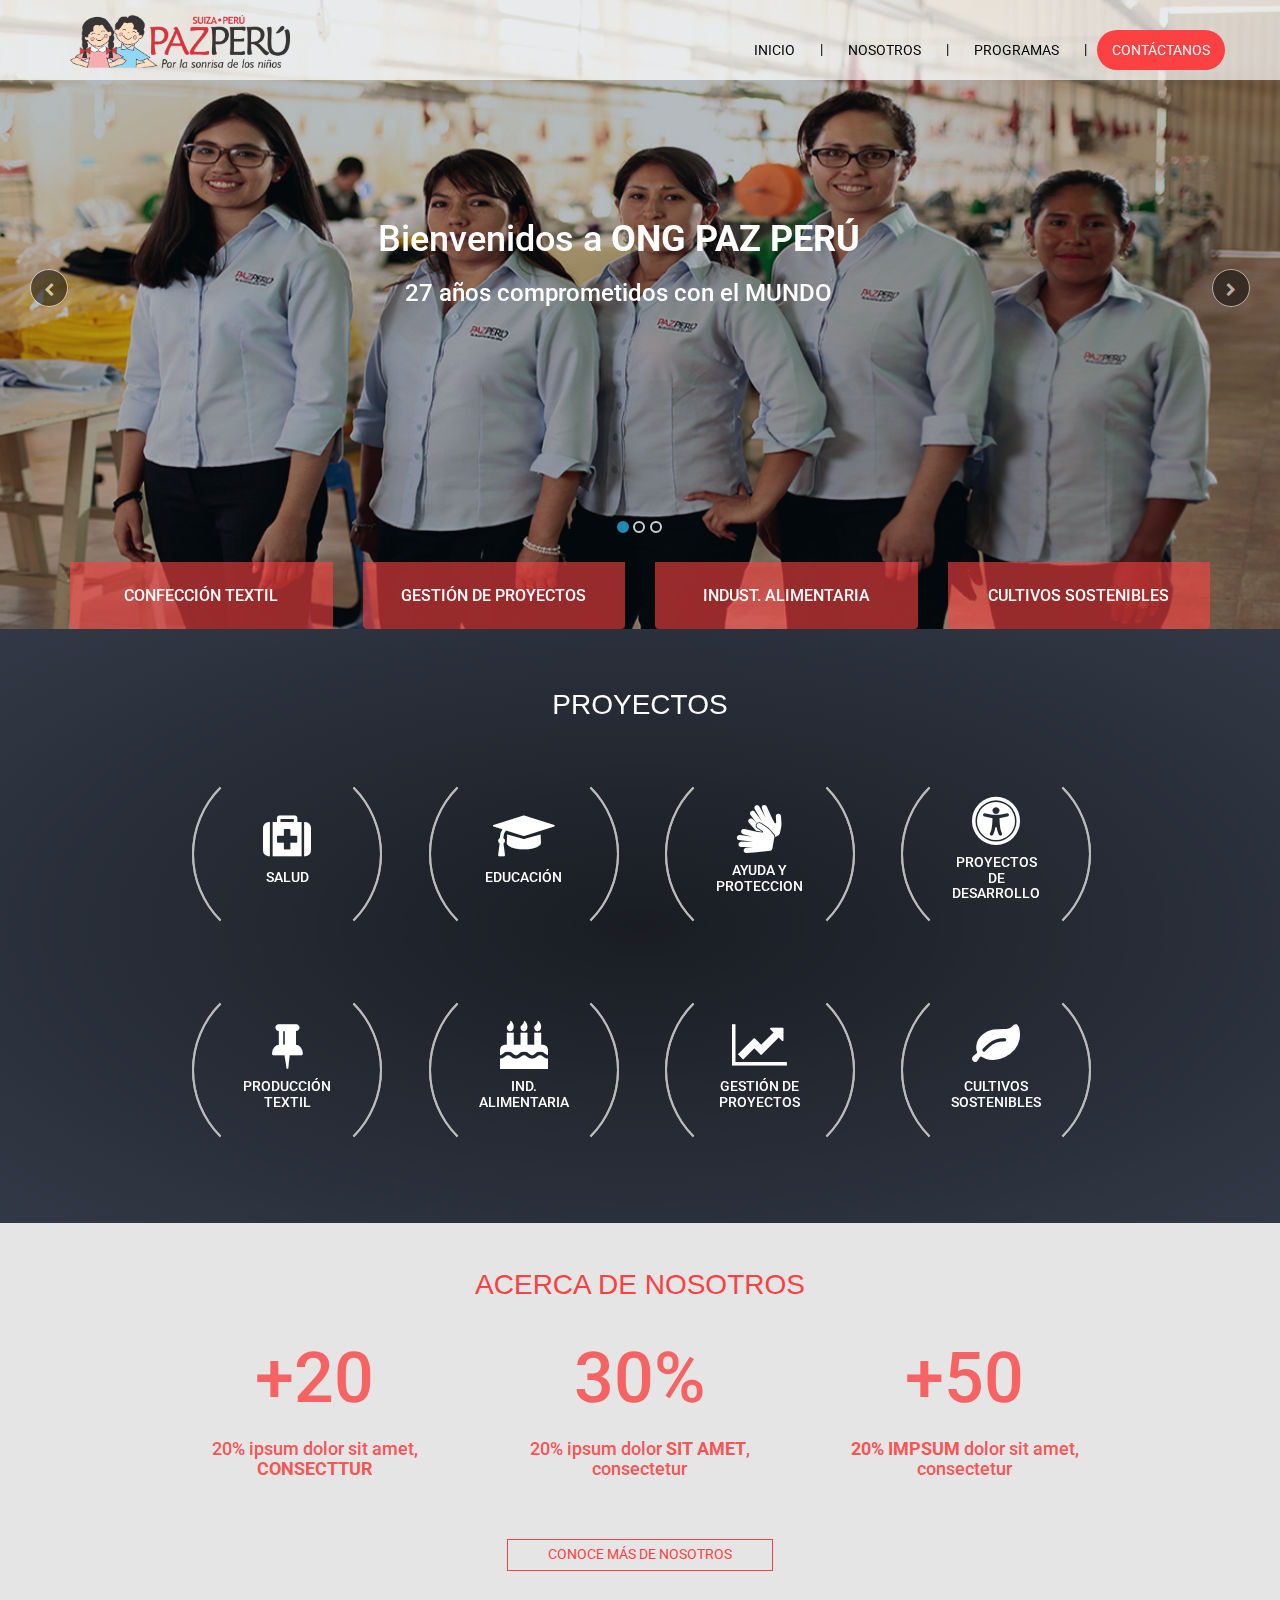
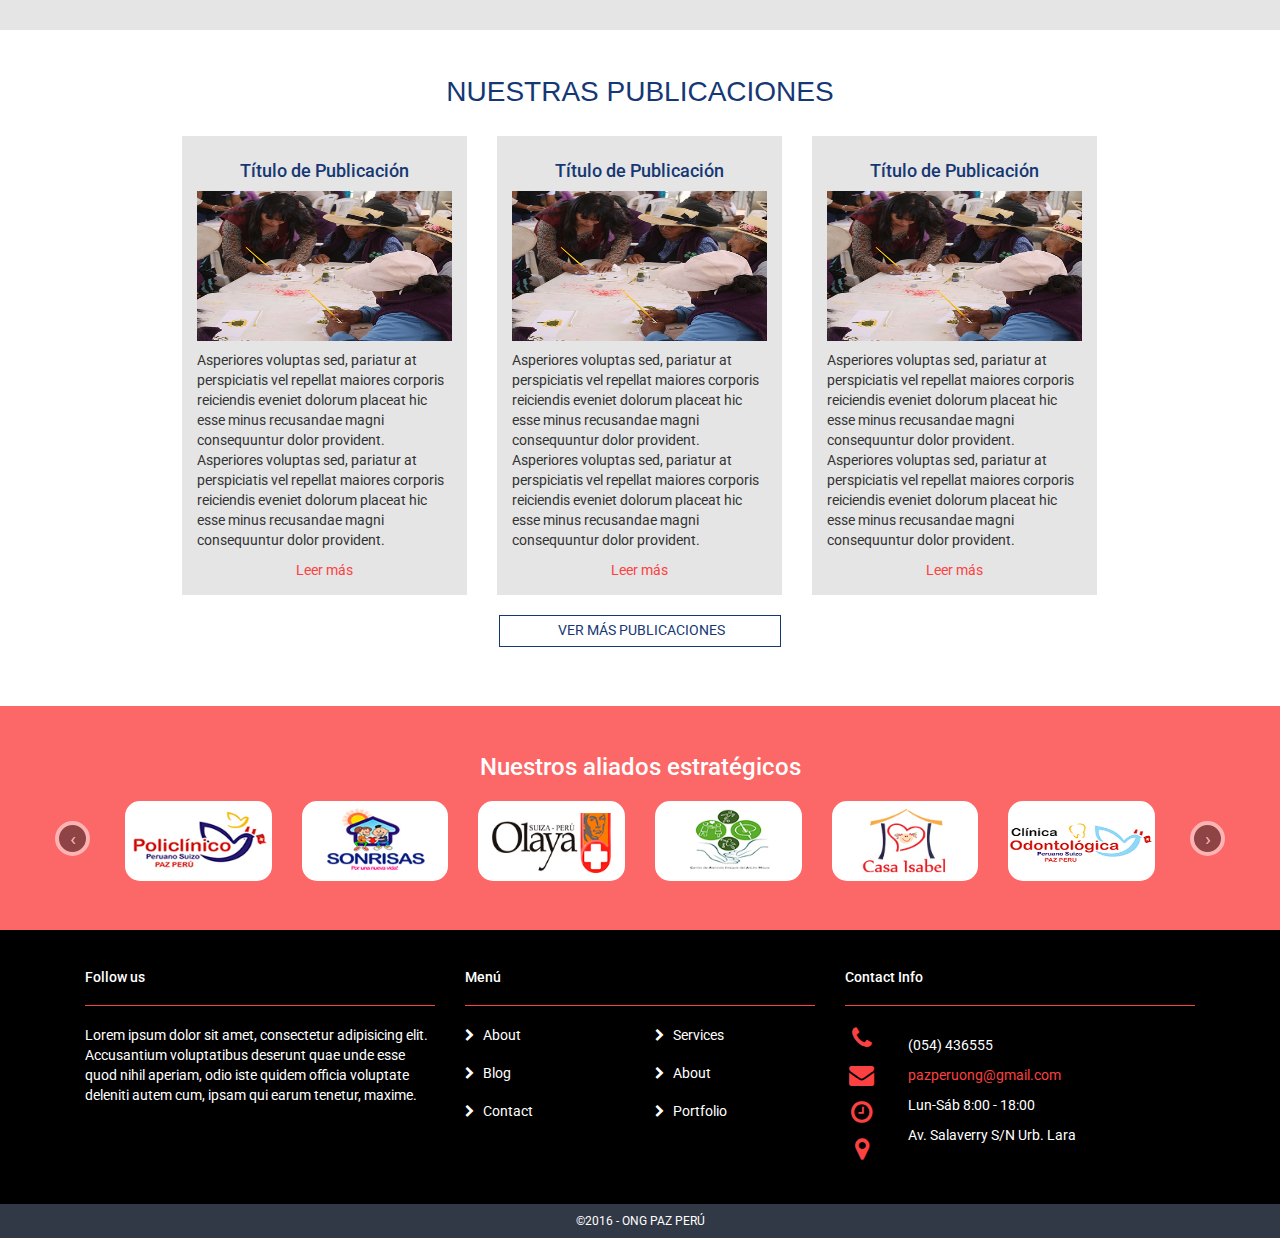
==== commit c9b96ad4: "avann" ====
--- a/index.html
+++ b/index.html
@@ -26,72 +26,7 @@
 <body>
 
 <!-- --------MENU--------------- -->
-<!-- <div class="container">
-    <nav role="navigation" class="navbar navbar-default navbar-fixed-top">
-      <div class="row menu">
-        <div class="col-md-5 col-sm-5">
-            <div class="navbar-header" style="height: 85px;">
-                <button type="button" data-target="#navbarCollapse" data-toggle="collapse" class="navbar-toggle">
-                    <span class="sr-only">Toggle navigation</span>
-                    <span class="icon-bar"></span>
-                    <span class="icon-bar"></span>
-                    <span class="icon-bar"></span>
-                </button>
-                <div class="logotipo" style="margin-left: 80px;">
-                  <a href="#" class="navbar-brand" style="margin: auto;"><img class="img-responsive" src="img/logo_nuevo.png"></a>
-                </div>
-            </div>
-        </div>
-        <div class="col-md-7 col-sm-7">
-            <div class="row hidden-xs hidden-sm">
-              <ul class="list-inline">
-                <li><div><a href="#"><img src="img/iconos/face.png"></a></div></li>
-                <li><div><a href="#"><img src="img/iconos/twitter.png"></a></div></li>
-                <li><div><a href="#"><img src="img/iconos/youtub.png"></a></div></li>
-                <li><div><a href="#"><img src="img/iconos/blog.png"></a></div></li>
-              </ul>
-            </div>
-            <div id="navbarCollapse" class="collapse navbar-collapse">
-                <ul class="nav navbar-nav">
-                    <li class="active"><a href="slider.html"><strong>Inicio</strong></a></li>
-                    <li class="dropdown">
-                        <a data-toggle="dropdown" class="dropdown-toggle" href="nosotros.html"><strong>Nosotros</strong><b class="caret"></b></a>
-                            <ul role="menu" class="dropdown-menu">
-                                <li><a href="nosotros.html">Quienes somos</a></li>
-                                <li><a href="nosotros.html">Misión</a></li>
-                                <li><a href="nosotros.html">Visión</a></li>
-                                <li><a href="#">Valores</a></li>
-                                <li><a href="#">Organigrama</a></li>
-                            </ul>
-                    </li>
-                    <li class="dropdown">
-                        <a data-toggle="dropdown" class="dropdown-toggle" href="#"><strong>Programas Sociales</strong><b class="caret"></b></a>
-                            <ul role="menu" class="dropdown-menu">
-                                <li><a href="#">Policlínico</a></li>
-                                <li><a href="#">CETPRO "José Olaya"</a></li>
-                                <li><a href="#">PRONOEI</a></li>
-                                <li><a href="#">Cuna - Casa Isabel</a></li>
-                                <li><a href="#">CIAM</a></li>
-                            </ul>
-                    </li>
-                    <li class="dropdown">
-                        <a data-toggle="dropdown" class="dropdown-toggle" href="#"><strong>Programas Productivos</strong><b class="caret"></b></a>
-                            <ul role="menu" class="dropdown-menu">
-                                <li><a href="#">Producción Textil</a></li>
-                                <li><a href="#">Industria Alimentaria</a></li>
-                                <li><a href="#">Capacitación</a></li>
-                                <li><a href="#">Cultivos Sostenibles</a></li>
-                            </ul>
-                    </li>
-                    <li class="">
-                        <a class="contact.html" href="contact.html"><strong>Contáctanos</strong></a>
-                    </li>
-                </ul>
-            </div>
-        </div>
-      </div>
-    </nav>
-</div> -->
+
 <div id="navbar" style="font-family: 'Roboto', sans-serif; font-size:14px;">    
   <nav class="navbar navbar-default navbar-fixed-top" role="navigation">
       <div class="container">
@@ -106,98 +41,121 @@
             </div>
             <div class="collapse navbar-collapse" id="navbar-collapse-1">
                 <ul class="nav navbar-nav navbar-right">
-                    <li><a href="index.html" class="title_menu">INICIO</a></li>
-                    <li><a href="nosotros.html" class="title_menu" >NOSOTROS </a> </li>
-                    <li><a href="programas.html" class=" title_menu" >PROGRAMAS</a></li>
+                    <li><a href="index.html" class="title_menu">INICIO</a></li> <li class="line">|</li>
+                    <li><a href="nosotros.html" class="title_menu" >NOSOTROS </a></li> <li class="line">|</li>
+                    <li><a href="programas.html" class=" title_menu" >PROGRAMAS</a></li> <li class="line">|</li>
                     <li class="active"><a href="contacto.html" class="title_menu">CONTÁCTANOS</a></li>
                 </ul>
             </div>
           </div>
         </nav>
-</div>
+</div>    
+
+<script type="text/javascript">
+jQuery(document).ready(function($) {
+  $(window).scroll(function() {
+    var scrollPos = $(window).scrollTop(),
+        navbar = $('.navbar-default');
+
+    if (scrollPos > 300) {
+      navbar.addClass('change-color');
+    } else {
+      navbar.removeClass('change-color');
+    }
+  });
+});
+</script>
 <!-- -------------FIN MENU--------------- -->
 
 <!-- ------SLIDERRR------------------- -->
-    <div id="myCarousel" class="carousel slide" data-ride="carousel">
-        <div class="carousel-inner">
-          <div class="item active">
-            <img src="img/niños_slider1.jpg">
-             <div class="carousel-caption">
-              <h1 style=""><strong>TITULO TITULO ONG TITULO TIT HJF FJVNJSDBCBBDJ </strong></h1>
-            </div>
-          </div><!-- End Item -->
-           <div class="item">
-            <img src="img/niños_slider2.jpg">
-             <div class="carousel-caption">
-              <h2>TÍTULO</h2>
-              <p>Lorem ipsum dolor sit amet, consetetur sadipscing elitr, sed diam nonumy eirmod tempor invidunt ut labore et dolore magna aliquyam erat, sed diam voluptua.</p>
-            </div>
-          </div><!-- End Item -->
-          <div class="item">
-            <img src="img/niños_slider3.jpg">
-             <div class="carousel-caption">
-              <h1 style=""><strong>TITULO ... ONG TITULO TIT HJF FJVNJSDBCBBDJ </strong></h1>
-              <p>Lorem ipsum dolor sit amet, consetetur sadipscing elitr, sed diam nonumy eirmod tempor invidunt ut labore et dolore magna aliquyam erat, sed diam voluptua.</p>
-            </div>
-          </div><!-- End Item -->
-          <div class="item">
-            <img src="img/niños_slider4.jpg">
-             <div class="carousel-caption">
-              <h2>TÍTULO</h2>
-              <p>Lorem ipsum dolor sit amet, consetetur sadipscing elitr, sed diam nonumy eirmod tempor invidunt ut labore et dolore magna aliquyam erat, sed diam voluptua.</p>
-            </div>
-          </div><!-- End Item -->        
-        </div><!-- End Carousel Inner -->
-      
-        <div class="section-info-header">
-          <div class="container">
-              <div class="row filas">
-                 <div id="drop-up">
-                    <div class="col-md-3">
-                        <div class="drop-up-item text-center">
-                            <div class="content _1" style=" height:0; overflow: hidden;">
-                              <div class="oscuro">
-                                <p>Lorem ipsum dolor sit amet, consetetur sadipscing elitr, sed diam nonumy eirmod tempor invidunt ut labore et dolore magna aliquyam erat, sed diam voluptua.</p>
-                              </div>
-                            </div>
-                            <h3>CONFECCIÓN TEXTIL</h3>
-                        </div>
-                    </div>
-                    <div class="col-md-3">
-                        <div class="drop-up-item text-center">
-                            <div class="content _2" style=" height:0; overflow: hidden;">
-                              <div class="oscuro2">
-                                  <p>Lorem ipsum dolor sit amet, consetetur sadipscing elitr, sed diam nonumy eirmod tempor invidunt ut labore et dolore magna aliquyam erat, sed diam voluptua.</p>
-                                </div>
-                            </div>
-                            <h3>GESTIÓN DE PROYECTOS</h3>
-                        </div>
-                    </div>
-                    <div class="col-md-3">
-                        <div class="drop-up-item text-center">
-                            <div class="content _3" style=" height:0; overflow: hidden;">
-                                <div class="oscuro3">
-                                  <p>Lorem ipsum dolor sit amet, consetetur sadipscing elitr, sed diam nonumy eirmod tempor invidunt ut labore et dolore magna aliquyam erat, sed diam voluptua.</p>
-                                </div>
-                            </div>
-                            <h3>INDUS. ALIMENTARIA</h3>
-                        </div>
-                    </div>
-                    <div class="col-md-3">
-                        <div class="drop-up-item text-center">
-                            <div class="content _4" style=" height:0; overflow: hidden;">
-                                <div class="oscuro4">
-                                  <p>Lorem ipsum dolor sit amet, consetetur sadipscing elitr, sed diam nonumy eirmod tempor invidunt ut labore et dolore magna aliquyam erat, sed diam voluptua.</p>
-                                </div>
-                            </div>
-                            <h3>CLTIVOS SOSTENIBLES</h3>
-                        </div>
-                    </div>
-                  </div>  
-              </div>
-          </div>
-        </div>
-    </div>
+<div id="themeSlider" class="carousel slide" data-ride="carousel">
+    <ol class="carousel-indicators">
+        <li data-target="#themeSlider" data-slide-to="0" class="active"></li>
+        <li data-target="#themeSlider" data-slide-to="1"></li>
+        <li data-target="#themeSlider" data-slide-to="2"></li>
+    </ol>
+
+    <div class="carousel-inner">
+        <div class="item active">
+            <div class="imgOverlay"></div>
+            <img src="img/foto1 (2).JPG" alt="First slide">
+        </div>
+        <div class="item">
+          <div class="imgOverlay"></div>
+            <img src="img/foto2 (2).JPG" alt="Second slide">
+        </div>
+        <div class="item">
+          <div class="imgOverlay"></div>
+            <img src="img/foto3 (2).JPG" alt="Third slide">
+        </div>
+    </div>
+
+    <a class="left carousel-control" href="#themeSlider" data-slide="prev">
+        <span class="fa fa-chevron-left"></span>
+    </a>
+    <a class="right carousel-control" href="#themeSlider" data-slide="next">
+        <span class="fa fa-chevron-right"></span>
+    </a>
+
+    <div class="main-text hidden-xs hidden-sm">
+        <div class="col-md-12 text-center">
+            <h1>Bienvenidos a <strong>ONG PAZ PERÚ</strong></h1>
+            <h3>27 años comprometidos con el MUNDO</h3>
+            <div class="clearfix"></div>
+        </div>
+    </div>
+
+    <div class="cuadros">     
+      <div class="container">
+        <div class="row">
+          <div id="drop-up">
+            <div class="col-md-3 col-sm-3 col-xs-6">
+                <div class="drop-up-item text-center">
+                    <div class="content _1" style=" height:0; overflow: hidden;">
+                      <div class="oscuro">
+                        <p>Lorem ipsum dolor sit amet, consetetur sadipscing elitr, sed diam nonumy eirmod tempor invidunt ut labore et dolore magna aliquyam erat, sed diam voluptua.</p>
+                      </div>
+                    </div>
+                    <h3>CONFECCIÓN TEXTIL</h3>
+                </div>
+            </div>
+            <div class="col-md-3 col-sm-3 col-xs-6">
+                <div class="drop-up-item text-center">
+                    <div class="content _2" style=" height:0; overflow: hidden;">
+                      <div class="oscuro2">
+                          <p>Lorem ipsum dolor sit amet, consetetur sadipscing elitr, sed diam nonumy eirmod tempor invidunt ut labore et dolore magna aliquyam erat, sed diam voluptua.</p>
+                        </div>
+                    </div>
+                    <h3>GESTIÓN DE PROYECTOS</h3>
+                </div>
+            </div>
+            <div class="col-md-3 col-sm-3 col-xs-6">
+                <div class="drop-up-item text-center">
+                    <div class="content _3" style=" height:0; overflow: hidden;">
+                        <div class="oscuro3">
+                          <p>Lorem ipsum dolor sit amet, consetetur sadipscing elitr, sed diam nonumy eirmod tempor invidunt ut labore et dolore magna aliquyam erat, sed diam voluptua.</p>
+                        </div>
+                    </div>
+                    <h3>INDUST. ALIMENTARIA</h3>
+                </div>
+            </div>
+            <div class="col-md-3 col-sm-3 col-xs-6">
+                <div class="drop-up-item text-center">
+                    <div class="content _4" style=" height:0; overflow: hidden;">
+                        <div class="oscuro4">
+                          <p>Lorem ipsum dolor sit amet, consetetur sadipscing elitr, sed diam nonumy eirmod tempor invidunt ut labore et dolore magna aliquyam erat, sed diam voluptua.</p>
+                        </div>
+                    </div>
+                    <h3>CULTIVOS SOSTENIBLES</h3>
+                </div>
+            </div>
+          </div>
+        </div>  
+      </div>
+    </div>
+</div>
+
+
 <script type="text/javascript">
   (function ($) {
     jQuery(document).ready(function($) {
@@ -213,105 +171,134 @@
     });
 }(jQuery));
 </script>
-
-
-
-<!-- <script type="text/javascript">
-$(document).ready( function() {
-    $('#myCarousel').carousel({
-		interval:   4000
-	});
-	
-	var clickEvent = false;
-	$('#myCarousel').on('click', '.nav a', function() {
-			clickEvent = true;
-			$('.nav li').removeClass('active');
-			$(this).parent().addClass('active');		
-	}).on('slid.bs.carousel', function(e) {
-		if(!clickEvent) {
-			var count = $('.nav').children().length -1;
-			var current = $('.nav li.active');
-			current.removeClass('active').next().addClass('active');
-			var id = parseInt(current.data('slide-to'));
-			if(count == id) {
-				$('.nav li').first().addClass('active');	
-			}
-		}
-		clickEvent = false;
-	});
-});
+      
+        <!-- <div class="section-info-header">
+          <div class="container">
+              <div class="row filas">
+                 <div id="drop-up">
+                    <div class="col-md-3">
+                        <div class="drop-up-item text-center">
+                            <div class="content _1" style=" height:0; overflow: hidden;">
+                              <div class="oscuro">
+                                <p>Lorem ipsum dolor sit amet, consetetur sadipscing elitr, sed diam nonumy eirmod tempor invidunt ut labore et dolore magna aliquyam erat, sed diam voluptua.</p>
+                              </div>
+                            </div>
+                            <h3>CONFECCIÓN TEXTIL</h3>
+                        </div>
+                    </div>
+                    <div class="col-md-3">
+                        <div class="drop-up-item text-center">
+                            <div class="content _2" style=" height:0; overflow: hidden;">
+                              <div class="oscuro2">
+                                  <p>Lorem ipsum dolor sit amet, consetetur sadipscing elitr, sed diam nonumy eirmod tempor invidunt ut labore et dolore magna aliquyam erat, sed diam voluptua.</p>
+                                </div>
+                            </div>
+                            <h3>GESTIÓN DE PROYECTOS</h3>
+                        </div>
+                    </div>
+                    <div class="col-md-3">
+                        <div class="drop-up-item text-center">
+                            <div class="content _3" style=" height:0; overflow: hidden;">
+                                <div class="oscuro3">
+                                  <p>Lorem ipsum dolor sit amet, consetetur sadipscing elitr, sed diam nonumy eirmod tempor invidunt ut labore et dolore magna aliquyam erat, sed diam voluptua.</p>
+                                </div>
+                            </div>
+                            <h3>INDUS. ALIMENTARIA</h3>
+                        </div>
+                    </div>
+                    <div class="col-md-3">
+                        <div class="drop-up-item text-center">
+                            <div class="content _4" style=" height:0; overflow: hidden;">
+                                <div class="oscuro4">
+                                  <p>Lorem ipsum dolor sit amet, consetetur sadipscing elitr, sed diam nonumy eirmod tempor invidunt ut labore et dolore magna aliquyam erat, sed diam voluptua.</p>
+                                </div>
+                            </div>
+                            <h3>CLTIVOS SOSTENIBLES</h3>
+                        </div>
+                    </div>
+                  </div>  
+              </div>
+          </div>
+        </div>
+    </div>
+<script type="text/javascript">
+  (function ($) {
+    jQuery(document).ready(function($) {
+        $("#drop-up").find('.drop-up-item h3').mouseenter(function() {
+            var el = $(this).parent().find('.content'),
+                curHeight = el.height(),
+                autoHeight = el.css('height', 'auto').height();
+            el.height(curHeight).animate({height: autoHeight}, 500);
+          });
+        $("#drop-up").find('.drop-up-item').mouseleave(function() {
+          $(this).find('.content').animate({height: 0}, 500);
+        });
+    });
+}(jQuery));
 </script> -->
+
 <!-- --------------FIN SLIDER------------- -->
 
-<div class="proyects2 ">
-  <div class="mostrar-esconder">
-    <div class="esconder-mostrar">
-        <div class="container">
-            <h2 class="text-center" style="color: white;">PROYECTOS</h2>
-            <div class="row nuestro-proyecto">
-              <div class="col-md-3 col-xs-6 col-sm-3">
-                <ul class="nav nav-pills nav-stacked admin-menu text-center">
-                  <li class="active"><a href="#" data-target-id="salud">SALUD</a></li>
-                  <li><a href="#" data-target-id="educacion">EDUCACIÓN</a></li>
-                  <li><a href="#" data-target-id="ayuda">AYUDA Y PROTECCIÓN</a></li>
-                  <li><a href="#" data-target-id="desarrollo">PROYECTOS DE DESARROLLO</a></li>
-                </ul>
-              </div>
-              <div class="col-md-6 hidden-xs col-sm-6" style="height: 320px;">
-                <div class="centro">
-                    <div class="col-md-12 col-xs-4 admin-content" id="salud">
-                      <div class="img img1"> <img src="img/medicina.jpg" alt=""></div>
-                        <h4>SALUD</h4>
-                        <p>Asperiores voluptas sed, pariatur at perspiciatis vel repellat maiores corporis reiciendis eveniet dolorum.</p>
-                    </div>
-                    <div class="col-md-12 col-xs-4 admin-content" id="educacion">
-                      <div class="img img1"> <img src="" alt=""></div>
-                        <h4>EDUCACIÓN</h4>
-                        <p>Asperiores voluptas sed, pariatur at perspiciatis vel repellat maiores corporis reiciendis eveniet dolorum.</p>
-                    </div>
-                    <div class="col-md-12 col-xs-4 admin-content" id="ayuda">
-                      <div class="img img1"> <img src="img/social.jpg" alt=""></div>
-                        <h4>AYUDA Y PROTECCIÓN</h4>
-                        <p>Asperiores voluptas sed, pariatur at perspiciatis vel repellat maiores corporis reiciendis eveniet dolorum.</p>
-                    </div>
-                    <div class="col-md-12 col-xs-4 admin-content" id="desarrollo">
-                      <div class="img img1"> <img src="img/medicina.jpg" alt=""></div>
-                        <h4>PROYECTOS DE DESARROLLO</h4>
-                        <p>Asperiores voluptas sed, pariatur at perspiciatis vel repellat maiores corporis reiciendis eveniet dolorum.</p>
-                    </div>
-                    <div class="col-md-12 col-xs-4 admin-content" id="prod-textil">
-                      <div class="img img1"> <img src="img/produccion.JPG" alt=""></div>
-                        <h4>PRODUCCIÓN TEXTIL</h4>
-                        <p>Asperiores voluptas sed, pariatur at perspiciatis vel repellat maiores corporis reiciendis eveniet dolorum.</p>
-                    </div>
-                    <div class="col-md-12 col-xs-4 admin-content" id="ind-alimentaria">
-                      <div class="img img1"> <img src="img/industria.jpg" alt=""></div>
-                        <h4>INDUSTRIA ALIMENTARIA</h4>
-                        <p>Asperiores voluptas sed, pariatur at perspiciatis vel repellat maiores corporis reiciendis eveniet dolorum.</p>
-                    </div>
-                    <div class="col-md-12 col-xs-4 admin-content" id="gestion-pro">
-                      <div class="img img1"> <img src="img/proyectos.JPG" alt=""></div>
-                        <h4>GESTIÓN DE PROYECTOS</h4>
-                        <p>Asperiores voluptas sed, pariatur at perspiciatis vel repellat maiores corporis reiciendis eveniet dolorum.</p>
-                    </div>
-                    <div class="col-md-12 col-xs-4 admin-content" id="cultivo-sos">
-                      <div class="img img1"> <img src="img/vivero.jpg" alt=""></div>
-                        <h4>CULTIVO SOSTENIBLE</h4>
-                        <p>Asperiores voluptas sed, pariatur at perspiciatis vel repellat maiores corporis reiciendis eveniet dolorum.</p>
-                    </div>
-                    
-                </div>
-              </div>
-              <div class="col-md-3 col-xs-6 col-sm-3">
-                <ul class="nav nav-pills nav-stacked admin-menu text-center">
-                  <li><a href="#" data-target-id="prod-textil">PRODUCCIÓN TEXTIL</a></li>
-                  <li><a href="#" data-target-id="ind-alimentaria">INDUSTRIA ALIMENTARIA</a></li>
-                  <li><a href="#" data-target-id="gestion-pro">GESTIÓN DE PROYECTOS </a></li>
-                  <li><a href="#" data-target-id="cultivo-sos"> CULTIVO SOSTENIBLE</a></li>
-                </ul>
-              </div>
-            </div>
-      </div>
+<div class="proyects2 mistrabajos">
+  <div class="esconder-mostrar">
+    <div class="container">
+        <h2 class="text-center" style="color: white;">PROYECTOS</h2>
+        <div class="row text-center">
+            <div class="col-md-10 col-md-offset-1">
+              <div class="col-md-3 col-sm-3">
+                <figure class="snip1566">
+                  <div class=""><i class="fa fa-medkit"><h5>SALUD</h5></i></div>        
+                    <figcaption class="block1"></figcaption>
+                </figure>
+              </div>
+              <div class="col-md-3 col-sm-3">
+                <figure class="snip1566">
+                  <div class=""><i class="fa fa-graduation-cap"><h5>EDUCACIÓN</h5></i></div>        
+                    <figcaption class="block2"></figcaption>
+                </figure>
+              </div>
+              <div class="col-md-3 col-sm-3">
+                <figure class="snip1566">
+                  <div class="text-center"><i class="fa fa-sign-language"><h5>AYUDA Y PROTECCION</h5></i></div>        
+                    <figcaption class="block3"></figcaption>
+                </figure>
+              </div>
+              <div class="col-md-3 col-sm-3">
+                <figure class="snip1566">
+                  <div class=""><i class="fa fa-universal-access"><h5>PROYECTOS DE DESARROLLO</h5></i></div>        
+                    <figcaption class="block4"></figcaption>
+                </figure>
+              </div>
+            </div>
+        </div>
+        <div class="row text-center" style="margin-top:0px;">
+            <div class="col-md-10 col-md-offset-1">
+              <div class="col-md-3 col-sm-3">
+                <figure class="snip1566">
+                  <div class=""><i class="fa fa-thumb-tack"><h5>PRODUCCIÓN TEXTIL</h5></i></div>        
+                    <figcaption class="block5"></figcaption>
+                </figure>
+              </div>
+              <div class="col-md-3 col-sm-3">
+                <figure class="snip1566">
+                  <div class=""><i class="fa fa-birthday-cake"><h5>IND. ALIMENTARIA</h5></i></div>        
+                    <figcaption class="block6"></figcaption>
+                </figure>
+              </div>
+              <div class="col-md-3 col-sm-3">
+                <figure class="snip1566">
+                  <div class=""><i class="fa fa-line-chart"><h5>GESTIÓN DE PROYECTOS</h5></i></div>       
+                    <figcaption class="block7"></figcaption>
+                </figure>
+              </div>
+              <div class="col-md-3 col-sm-3">
+                <figure class="snip1566">
+                  <div class=""><i class="fa fa-leaf"><h5>CULTIVOS SOSTENIBLES</h5></i></div>       
+                    <figcaption class="block8"></figcaption>
+                </figure>
+              </div>
+            </div>
+        </div>
     </div>
   </div>
 </div>
@@ -321,17 +308,17 @@
     <div class="row">
       <h2 class="text-center" style="color: rgb(251,65,65);">ACERCA DE NOSOTROS</h2>
       <div class="col-md-10 col-md-offset-1">
-        <div class="row text-center" style="margin: 30px 0px 0px;">
+        <div class="row text-center">
           <div class="col-md-4 col-sm-4 col-xs-4">
-            <img class="img-responsive" src="img/estadis1.png"><br>
+            <p class="number">+20</p>
             <h4 class="text-center">20% ipsum dolor sit amet, <strong>CONSECTTUR</strong></h4>
           </div>
           <div class="col-md-4 col-sm-4 col-xs-4">
-            <img class="img-responsive" src="img/estadis2.png" style="width: 175px;"><br>
+            <p class="number">30%</p>
             <h4 class="text-center">20% ipsum dolor <strong>SIT AMET</strong>, consectetur</h4>
           </div>
           <div class="col-md-4 col-sm-4 col-xs-4">
-            <img class="img-responsive" src="img/estadis3.png" ><br>
+            <p class="number">+50</p>
             <h4 class="text-center"><strong>20% IMPSUM </strong>dolor sit amet, consectetur</h4>
           </div>
           <a class="button" href="nosotros.html"><input class="" type="button" name="button" value="Conoce más de Nosotros"></a>
@@ -381,38 +368,50 @@
 <div class="section-aliados">
    <div class="container">
     <div class="row text-center">
-      <h2>ALIADOS ESTRATÉGICOS</h2>
+      <h3>Nuestros aliados estratégicos</h3>
         <div class="carousel slide media-carousel" id="media">
           <div class="carousel-inner">
             <div class="item active">
               <div class="row">
-                <div class="col-md-3 col-xs-6">
-                  <div class="text-center _fondo"><a href="#"><img alt="" src="img/logos/POLICLINICO.png"></a></div>
+                <div class="col-md-2 col-xs-6">
+                  <div class="text-center _fondo"><a href="#"><img alt="" src="img/logos/piliclinico.jpg"></a></div>
                 </div>          
-                <div class="col-md-3 col-xs-6">
-                  <div class="text-center _fondo"><a href="#"><img alt="" src="img/logos/sonrisas.png"></a></div>
-                </div>
-                <div class="col-md-3 col-xs-6">
-                  <div class="text-center _fondo"><a href="#"><img alt="" src="img/logos/PCA.png"></a></div>
-                </div>
-                <div class="col-md-3 col-xs-6">
-                  <div class="text-center _fondo"><a href="#"><img alt="" src="img/logos/Logo Adulto Mayor.png"></a></div>
+                <div class="col-md-2 col-xs-6">
+                  <div class="text-center _fondo"><a href="#"><img alt="" src="img/logos/sonrisas.jpg"></a></div>
+                </div>
+                <div class="col-md-2 col-xs-6">
+                  <div class="text-center _fondo"><a href="#"><img alt="" src="img/logos/cetpro.jpg"></a></div>
+                </div>
+                <div class="col-md-2 col-xs-6">
+                  <div class="text-center _fondo"><a href="#"><img alt="" src="img/logos/ciam.jpg"></a></div>
+                </div>
+                <div class="col-md-2 col-xs-6">
+                  <div class="text-center _fondo"><a href="#"><img alt="" src="img/logos/casa-isabel.jpg"></a></div>
+                </div>
+                <div class="col-md-2 col-xs-6">
+                  <div class="text-center _fondo"><a href="#"><img alt="" src="img/logos/clinica.jpg"></a></div>
                 </div>       
               </div>
             </div>
             <div class="item">
               <div class="row">
-                <div class="col-md-3 col-xs-6">
-                  <div class="text-center _fondo"><a href="#"><img alt="" src="img/logos/Casa Isabel.png"></a></div>
+                <div class="col-md-2 col-xs-6">
+                  <div class="text-center _fondo"><a href="#"><img alt="" src="img/logos/casa-isabel.jpg"></a></div>
                 </div>          
-                <div class="col-md-3 col-xs-6">
-                  <div class="text-center _fondo"><a href="#"><img alt="" src="img/logos/cetpro jose olaya.png"></a></div>
-                </div>
-                <div class="col-md-3 col-xs-6">
-                  <div class="text-center _fondo"><a href="#"><img alt="" src="img/logos/CLINICA ODONTOLOGICA.png"></a></div>
-                </div>
-                <div class="col-md-3 col-xs-6">
-                  <div class="text-center _fondo"><a href="#"><img alt="" src="img/logos/logo.png"></a></div>
+                <div class="col-md-2 col-xs-6">
+                  <div class="text-center _fondo"><a href="#"><img alt="" src="img/logos/programa.jpg"></a></div>
+                </div>
+                <div class="col-md-2 col-xs-6">
+                  <div class="text-center _fondo"><a href="#"><img alt="" src="img/logos/clinica.jpg"></a></div>
+                </div>
+                <div class="col-md-2 col-xs-6">
+                  <div class="text-center _fondo"><a href="#"><img alt="" src="img/logos/textil.jpg"></a></div>
+                </div>
+                <div class="col-md-2 col-xs-6">
+                  <div class="text-center _fondo"><a href="#"><img alt="" src="img/logos/cetpro.jpg"></a></div>
+                </div>
+                <div class="col-md-2 col-xs-6">
+                  <div class="text-center _fondo"><a href="#"><img alt="" src="img/logos/ciam.jpg"></a></div>
                 </div>        
               </div>
             </div>
@@ -482,5 +481,36 @@
     </div>
   </div>
 
+<!-- <div class="footer-menu text-center">
+  <div class="container">
+    <ul class="nav">
+        <li><a href="#fake">Inicio</a> </li>
+        <li>|</li>
+        <li><a href="#fake">Nosotros</a> </li>
+        <li>|</li>
+        <li><a href="#fake">Programas</a> </li>
+        <li>|</li>
+        <li><a href="#fake">Contacto</a> </li>
+    </ul>
+  </div>
+</div>
+<div class="redes-4">
+  <footer class="flex-rw">
+    <section class="footer-social-section flex-rw">
+        <span class="footer-social-overlap footer-social-connect">CONNECT US</span>
+        <span class="footer-social-overlap footer-social-icons-wrapper">
+            <a href="https://www.facebook.com/paviliongift" class="generic-anchor" target="_blank" title="Facebook" itemprop="significantLink"><i class="fa fa-facebook"></i></a>
+            <a href="https://twitter.com/PavilionGiftCo" class="generic-anchor" target="_blank" title="Twitter" itemprop="significantLink"><i class="fa fa-twitter"></i></a>
+            <a href="https://www.youtube.com/channel/UCYgUODvd0qXbu_LkUWpTVEg" class="generic-anchor" target="_blank" title="Youtube" itemprop="significantLink"><i class="fa fa-youtube"></i></a>
+            <a href="https://plus.google.com/+Paviliongift/posts" class="generic-anchor" target="_blank" title="Google Plus" itemprop="significantLink"><i class="fa fa-google-plus"></i></a>
+        </span>
+    </section>
+  </footer>
+</div>
+<div class="footer-copy text-center">   
+    <i class="fa fa-copyright" role="copyright">
+    </i> 2016 ONG Paz Perú <address class="footer-address" role="company address">Lara, Socabaya</address><span class="footer-bottom-rights"> - All Rights Reserved - </span>
+</div> -->
+
 </body>
 </html>
--- a/css/bg-perpective.min.css
+++ b/css/bg-perpective.min.css
@@ -1,25 +1,12 @@
-.letrero p,b{
-	float:left;height:50px}
+
 .mistrabajos,b{position:relative;overflow:hidden}
-.letrero{padding: 10px 0;
-	font:400 40px/50px Arial,sans-serif;color:#999;
-	text-align:center;display:flex;justify-content:center;align-items:center}
-.text,span1{font-weight:400}
-.letrero p{margin-right:.8em;font-size:23px;
-	font-family:Montserrat}
-span1{display:inline-block;color:#f46;
-		font-family:Sacramento;font-size:40px;text-align:center;
-		position:relative;white-space:nowrap;top:0;left:0;
-		-webkit-animation:move 5s;-webkit-animation-iteration-count:infinite;
-		-webkit-animation-delay:1s}
 .introduction,.mistrabajos,.text{text-align:center}
 @keyframes move{0%{top:0}20%{top:-50px}40%{top:-100px}60%{top:-150px}80%{top:-200px}}
-.mistrabajos{background-size:cover;padding:6em 0 4em;color:white;      /*(2,20,50,.9);*/
+.mistrabajos{background-size:cover;padding:0em 0 0em;color:white;      /*(2,20,50,.9);*/
 	margin-bottom:0;border-bottom:none;background-color:rgba(0,0,0,0.9);
 	background-image:-webkit-radial-gradient(farthest-corner,rgba(0,0,0,.5),rgba(0,0,0,.95));
 	background-image:radial-gradient(farthest-corner,rgba(0,0,0,.5),rgba(0,0,0,0))}
-.text a{color:#0ff;font-weight:700}
-.mistrabajos .grid{padding:1rem 0}
+/*.mistrabajos .grid{padding:1rem 0}*/
 .following.bar,.mistrabajos{-webkit-transform-style:preserve-3d;
 	-moz-transform-style:preserve-3d;-o-transform-style:preserve-3d;
 	-ms-transform-style:preserve-3d;transform-style:preserve-3d;
@@ -29,7 +16,6 @@
 	-webkit-transition:background-color 3s ease-in-out 2s;
 	transition:background-color 3s ease-in-out 2s;-webkit-perspective:3000px;
 	-moz-perspective:3000px;-o-perspective:3000px;-ms-perspective:3000px;perspective:3000px}
-.following.bar iframe.github{margin-top:0}
 .pushed .following.bar,.pushed .mistrabajos{
 	-webkit-transform:translate3d(0,0,0);-moz-transform:translate3d(0,0,0);
 	transform:translate3d(0,0,0)}
@@ -39,6 +25,19 @@
 	-o-animation-delay:0s;animation-delay:0s;-webkit-animation-duration:120s;-moz-animation-duration:120s;
 	-ms-animation-duration:120s;-o-animation-duration:120s;animation-duration:120s;
 	-webkit-animation-fill-mode:both;-moz-animation-fill-mode:both;-ms-animation-fill-mode:both;-o-animation-fill-mode:both;animation-fill-mode:both;animation-timing-function:linear;-webkit-animation-timing-function:linear;-webkit-animation-iteration-count:infinite;-moz-animation-iteration-count:infinite;-ms-animation-iteration-count:infinite;-o-animation-iteration-count:infinite;animation-iteration-count:infinite}
-	.mistrabajos:after{position:absolute;width:400%;height:420%;top:-60%;left:0;content:'';
-	background-image:url(../img/IMG_4448.JPG);-moz-transform-origin:50% 50%;-o-transform-origin:50% 50%;-ms-transform-origin:50% 50%;transform-origin:50% 50%;-webkit-transform-style:preserve-3d;-moz-transform-style:preserve-3d;-o-transform-style:preserve-3d;-ms-transform-style:preserve-3d;transform-style:preserve-3d;-webkit-animation-name:splash;-moz-animation-name:splash;-o-animation-name:splash;animation-name:splash;-ms-transition:opacity 3s ease-in-out,transform 5s ease-in-out;-webkit-transition:opacity 3s ease-in-out,transform 5s ease-in-out;-moz-transition:opacity 3s ease-in-out,transform 5s ease-in-out;transition:opacity 3s ease-in-out,transform 5s ease-in-out;opacity:.1;-webkit-animation-duration:15s;-moz-animation-duration:15s;-ms-animation-duration:15s;-o-animation-duration:15s;animation-duration:15s;-webkit-animation-fill-mode:both;-moz-animation-fill-mode:both;-ms-animation-fill-mode:both;-o-animation-fill-mode:both;animation-fill-mode:both;animation-timing-function:linear;-webkit-animation-timing-function:linear;-webkit-animation-iteration-count:infinite;-moz-animation-iteration-count:infinite;-ms-animation-iteration-count:infinite;-o-animation-iteration-count:infinite;animation-iteration-count:infinite;-webkit-transform:rotateX(50deg) rotateZ(0) rotateY(0) translateY(-14%) translateX(-14%) translateZ(370px);-moz-transform:rotateX(50deg) rotateZ(0) rotateY(0) translateY(-14%) translateX(-14%) translateZ(370px);transform:rotateX(50deg) rotateZ(0) rotateY(0) translateY(-14%) translateX(-14%) translateZ(370px);z-index:-20000}.fixed.following.bar{background-image:none;position:fixed;top:0;padding:1em 0;background-color:#FFF}.fixed.light.following.bar{background-color:#FFF;border-bottom:1px solid #DDD;box-shadow:0 2px 3px rgba(0,0,0,.04)}.mistrabajos.zoomed{background-color:#444}.mistrabajos.zoomed:before{opacity:.1;-webkit-transform:rotateX(0) rotateZ(0) rotateY(0) translateZ(0);-moz-transform:rotateX(0) rotateZ(0) rotateY(0) translateZ(0);transform:rotateX(0) rotateZ(0) rotateY(0) translateZ(0)}.mistrabajos.zoomed:after{opacity:0;-webkit-transform:rotateX(0) rotateZ(0) rotateY(0) translateY(-6%) translateZ(0);-moz-transform:rotateX(0) rotateZ(0) rotateY(0) translateY(-6%) translateZ(0);transform:rotateX(0) rotateZ(0) rotateY(0) translateY(-6%) translateZ(0)}@keyframes splash{0%{background-position:0 0}100%{background-position:0 -475px}}@-moz-keyframes splash{0%{background-position:0 0}100%{background-position:0 -475px}}@-webkit-keyframes splash{0%{background-position:0 0}100%{background-position:0 -475px}}@-ms-keyframes splash{0%{background-position:0 0}100%{background-position:0 -475px}}@-o-keyframes splash{0%{background-position:0 0}100%{background-position:0 -475px}}@keyframes colors{0%{background-color:#00B5AD}12%{background-color:#3B83C0}25%{background-color:#E07B53}37%{background-color:#D9499A}50%{background-color:#564F8A}100%,62%{background-color:#F2C61F}75%{background-color:#D95C5C}87%{background-color:#5BBD72}}@-moz-keyframes colors{0%{background-color:#00B5AD}12%{background-color:#3B83C0}25%{background-color:#E07B53}37%{background-color:#D9499A}50%{background-color:#564F8A}100%,62%{background-color:#F2C61F}75%{background-color:#D95C5C}87%{background-color:#5BBD72}}@-webkit-keyframes colors{0%{background-color:#00B5AD}12%{background-color:#3B83C0}25%{background-color:#E07B53}37%{background-color:#D9499A}50%{background-color:#564F8A}100%,62%{background-color:#F2C61F}75%{background-color:#D95C5C}87%{background-color:#5BBD72}}@-ms-keyframes colors{0%{background-color:#00B5AD}12%{background-color:#3B83C0}25%{background-color:#E07B53}37%{background-color:#D9499A}50%{background-color:#564F8A}100%,62%{background-color:#F2C61F}75%{background-color:#D95C5C}87%{background-color:#5BBD72}}@-o-keyframes colors{0%{background-color:#00B5AD}12%{background-color:#3B83C0}25%{background-color:#E07B53}37%{background-color:#D9499A}50%{background-color:#564F8A}100%,62%{background-color:#F2C61F}75%{background-color:#D95C5C}87%{background-color:#5BBD72}}.animated.following.bar.stopped:after,.mistrabajos.stopped:after{-webkit-animation-name:none;-moz-animation-name:none;-o-animation-name:none;animation-name:none}.mistrabajos.segment .typed-cursor{position:relative;top:-.05em;left:-.25em;opacity:1;-webkit-animation:blink .7s infinite;-moz-animation:blink .7s infinite;animation:blink .7s infinite}@keyframes blink{0%,100%{opacity:1}50%{opacity:0}}@-webkit-keyframes blink{0%,100%{opacity:1}50%{opacity:0}}@-moz-keyframes blink{0%,100%{opacity:1}50%{opacity:0}}.vertical.segment{box-shadow:none}.mistrabajos.segment h1{font-size:3em;color:rgba(255,255,255,.5);line-height:1.2;margin:0;padding-bottom:0;-moz-perspective:500px;-webkit-perspective:500px;perspective:500px;-moz-transform-style:preserve-3d;-webkit-transform-style:preserve-3d;transform-style:preserve-3d}.mistrabajos.segment h1>.library{visibility:hidden;display:block;font-size:1.75em;color:#FFF;font-weight:700}.mistrabajos.segment h1 b{display:inline-block;font-weight:300;color:#FFF}.mistrabajos.segment h1 .text{display:inline-block;font-weight:300;margin-left:-.4em}.mistrabajos h2,.ui.header{font-weight:400}.mistrabajos h2{margin:0 0 16px;font-size:1.75em;border-bottom:none;line-height:1}.mistrabajos p{font-size:.7em;margin:1em 0 1.5em;padding:0}.introduction{position:relative;clear:both;display:block}.introduction .buttons{margin-top:3em}.advertisement{display:none!important;padding-left:0;position:absolute;left:auto;right:6em;top:50%;transform:translateY(-50%);vertical-align:top}.fixed.launch.button{display:none;top:100px}
-	.main.menu{top:0}pre.console{height:100px}+.mistrabajos:after{position:absolute;width:200%;height:420%;top:-60%;left:0;content:'';
+	background-image:url(../img/niñas1.JPG);-moz-transform-origin:50% 50%;-o-transform-origin:50% 50%;-ms-transform-origin:50% 50%;transform-origin:50% 50%;-webkit-transform-style:preserve-3d;-moz-transform-style:preserve-3d;-o-transform-style:preserve-3d;-ms-transform-style:preserve-3d;transform-style:preserve-3d;-webkit-animation-name:splash;-moz-animation-name:splash;-o-animation-name:splash;animation-name:splash;
+	-ms-transition:opacity 3s ease-in-out,transform 5s ease-in-out;-webkit-transition:opacity 3s ease-in-out,transform 5s ease-in-out;-moz-transition:opacity 3s ease-in-out,transform 5s ease-in-out;transition:opacity 3s ease-in-out,transform 5s ease-in-out;opacity:.1;
+	-webkit-animation-duration:20s;-moz-animation-duration:20s;-ms-animation-duration:20s;-o-animation-duration:20s;animation-duration:20s;-webkit-animation-fill-mode:both;-moz-animation-fill-mode:both;-ms-animation-fill-mode:both;-o-animation-fill-mode:both;animation-fill-mode:both;animation-timing-function:linear;-webkit-animation-timing-function:linear;-webkit-animation-iteration-count:infinite;
+	-moz-animation-iteration-count:infinite;-ms-animation-iteration-count:infinite;-o-animation-iteration-count:infinite;animation-iteration-count:infinite;-webkit-transform:rotateX(50deg) rotateZ(0) rotateY(0) translateY(-14%) translateX(-14%) translateZ(370px);-moz-transform:rotateX(50deg) rotateZ(0) rotateY(0) translateY(-14%) translateX(-14%) translateZ(370px);transform:rotateX(50deg) rotateZ(0) rotateY(0) translateY(-14%) translateX(-14%) translateZ(370px);z-index:-20000}
+	.mistrabajos.zoomed{background-color:#444}.mistrabajos.zoomed:before{opacity:.1;-webkit-transform:rotateX(0) rotateZ(0) rotateY(0) translateZ(0);-moz-transform:rotateX(0) rotateZ(0) rotateY(0) translateZ(0);transform:rotateX(0) rotateZ(0) rotateY(0) translateZ(0)}
+	.mistrabajos.zoomed:after{opacity:0;-webkit-transform:rotateX(0) rotateZ(0) rotateY(0) translateY(-6%) translateZ(0);-moz-transform:rotateX(0) rotateZ(0) rotateY(0) translateY(-6%) translateZ(0);transform:rotateX(0) rotateZ(0) rotateY(0) translateY(-6%) translateZ(0)}@keyframes splash{0%{background-position:0 0}100%{background-position:0 -475px}}@-moz-keyframes splash{0%{background-position:0 0}100%{background-position:0 -475px}}
+	@-webkit-keyframes splash{0%{background-position:0 0}100%{background-position:0 -475px}}@-ms-keyframes splash{0%{background-position:0 0}100%{background-position:0 -475px}}@-o-keyframes splash{0%{background-position:0 0}100%{background-position:0 -475px}}@keyframes colors{0%{background-color:#00B5AD}12%{background-color:#3B83C0}25%{background-color:#E07B53}37%{background-color:#D9499A}50%{background-color:#564F8A}100%,62%{background-color:#F2C61F}75%{background-color:#D95C5C}87%{background-color:#5BBD72}}
+	@-moz-keyframes colors{0%{background-color:#00B5AD}12%{background-color:#3B83C0}25%{background-color:#E07B53}37%{background-color:#D9499A}50%{background-color:#564F8A}100%,62%{background-color:#F2C61F}75%{background-color:#D95C5C}87%{background-color:#5BBD72}}@-webkit-keyframes colors{0%{background-color:#00B5AD}12%{background-color:#3B83C0}25%{background-color:#E07B53}37%{background-color:#D9499A}50%{background-color:#564F8A}100%,62%{background-color:#F2C61F}75%{background-color:#D95C5C}87%{background-color:#5BBD72}}
+	@-ms-keyframes colors{0%{background-color:#00B5AD}12%{background-color:#3B83C0}25%{background-color:#E07B53}37%{background-color:#D9499A}50%{background-color:#564F8A}100%,62%{background-color:#F2C61F}75%{background-color:#D95C5C}87%{background-color:#5BBD72}}@-o-keyframes colors{0%{background-color:#00B5AD}12%{background-color:#3B83C0}25%{background-color:#E07B53}37%{background-color:#D9499A}50%{background-color:#564F8A}100%,62%{background-color:#F2C61F}75%{background-color:#D95C5C}87%{background-color:#5BBD72}}
+	.animated.following.bar.stopped:after,.mistrabajos.stopped:after{-webkit-animation-name:none;-moz-animation-name:none;-o-animation-name:none;animation-name:none}.mistrabajos.segment .typed-cursor{position:relative;top:-.05em;left:-.25em;opacity:1;-webkit-animation:blink .7s infinite;-moz-animation:blink .7s infinite;animation:blink .7s infinite}@keyframes blink{0%,100%{opacity:1}50%{opacity:0}}@-webkit-keyframes blink{0%,100%{opacity:1}50%{opacity:0}}@-moz-keyframes blink{0%,100%{opacity:1}50%{opacity:0}}
+	.vertical.segment{box-shadow:none}.mistrabajos.segment h1{font-size:3em;color:rgba(255,255,255,.5);line-height:1.2;margin:0;padding-bottom:0;-moz-perspective:500px;-webkit-perspective:500px;perspective:500px;-moz-transform-style:preserve-3d;-webkit-transform-style:preserve-3d;transform-style:preserve-3d}.mistrabajos.segment h1>.library{visibility:hidden;display:block;font-size:1.75em;color:#FFF;font-weight:700}.mistrabajos.segment h1 b{display:inline-block;font-weight:300;color:#FFF}
+	.mistrabajos.segment h1 .text{display:inline-block;font-weight:300;margin-left:-.4em}
+	/*.mistrabajos h2,.ui.header{font-weight:400}.mistrabajos h2{margin:0 0 16px;font-size:1.75em;border-bottom:none;line-height:1}*/
+.mistrabajos p{font-size:.7em;margin:1em 0 1.5em;padding:0}
+
--- a/css/main2.css
+++ b/css/main2.css
@@ -20,6 +20,7 @@
 .menu ul a{font-size: 15px;}*/
 /*#navbar .title_menu{font-family: 'Roboto', sans-serif !important; font-weight:bold !important; font-size:15px !important;}*/
 .navbar-collapse.caret{float: right;margin-top: 10px;margin-left: 5px;}
+.navbar-collapse .line{color: black; margin-top: 10px;}
 #navbar .navbar-default{border-color: none;border-bottom:0px;}
 #navbar-collapse-1{margin-top: 30px;}
 .navbar-default .navbar-nav>li{margin-left: 10px;}
@@ -31,7 +32,13 @@
 .dropdown-menu>li>a:focus, .dropdown-menu>li>a:hover{background-color:rgba(251, 65, 65, 0.7);}
 #navbar-collapse-1 .navbar-right{margin-bottom: 10px;}
 
-.navbar-fixed-top{background-color: rgba(255,255,255,0.7); color: white;}
+.navbar-fixed-top{background-color: rgba(255,255,255,0.7); color: white;   transition: 0.2s all linear;}
+.navbar-default.change-color {
+  background-color:rgba(255,255,255,0.9);
+  -webkit-box-shadow: 0px 0px 4px 0px rgba(221,221,221,1);
+  -moz-box-shadow: 0px 0px 4px 0px rgba(221,221,221,1);
+  box-shadow: 0px 0px 4px 0px rgba(221,221,221,1);
+}
 .navbar-default .navbar-nav>.active>a {background-color: rgb(251,65,65); color: white; border-radius: 30px;}
 .navbar-default .navbar-nav>.active {padding: 0px;}
 .navbar-default .navbar-nav>li>a, .navbar-default .navbar-text{color: black;}
@@ -88,7 +95,88 @@
 
 /*------ HEADERR slider y cuadrosinfo -----*/
 /*body {padding-top: 85px; }*/
-#myCarousel .nav a small {display:block;}
+.main-text { position: absolute; top: 200px; width: 96.66666666666666%; color: #FFF;}
+.carousel-btns .btn {width: 150px;}
+.carousel-inner .imgOverlay {position: absolute; top: 0; width: 100%; height: 100%; background-color: rgba(6, 28, 38, 0.3);}
+.carousel-inner img { width: 100%;}
+.carousel-control {width: auto;}
+.carousel-control .icon-prev,
+.carousel-control .icon-next,
+.carousel-control .fa-chevron-left,
+.carousel-control .fa-chevron-right {
+  position: absolute;
+  top: 55%;
+  right: 0;
+  z-index: 5;
+  display: inline-block;
+  background-color: #000; border:1px solid white;
+  width: 38px;
+  height: 38px;
+  line-height: 40px;
+  font-size: 14px;
+}
+.carousel-control .icon-prev, .carousel-control .fa-chevron-left {left: 0;}
+.carousel-indicators li {width: 12px; height: 12px; margin: 0 1px; border: 2px solid #fff; opacity: .8;}
+.carousel-indicators {bottom: -60px;}
+.carousel-indicators .active { background-color: #28ace2; border-color: #28ace2;}
+.carousel-control .icon-prev, .carousel-control .fa-chevron-left,
+.carousel-control .icon-right, .carousel-control .fa-chevron-right {border-radius: 50px;}
+.carousel-control .icon-prev, .carousel-control .fa-chevron-left {left: 30px;}
+.carousel-control .icon-right, .carousel-control .fa-chevron-right {right: 30px;}
+
+
+
+
+
+ #themeSlider .cuadros{margin-top: -240px;}
+.drop-up-item{ float: left; width: 100%; min-height: 100px; position:relative; top: 150px;}
+.drop-up-item ._1{background-image: url(http://www.revistafusion.com/2008/junio/ong.jpg); background-size:cover;width:100%;}
+.drop-up-item ._2{background-image: url(http://www.voluntariadoconongs.com/wp-content/uploads/2014/08/voluntariado-en-honduras-foto-2.jpg);background-size:cover;width:100%;}
+.drop-up-item ._3{background-image: url(https://sumbawapertanian.files.wordpress.com/2014/07/sam_0281.jpg?w=300&h=225);background-size:cover;width:100%;}
+.drop-up-item ._4{background-image: url(http://estaticos01.elmundo.es/elmundo/imagenes/2008/09/17/1221666002_0.jpg);background-size:cover;width:100%;}
+.drop-up-item .oscuro, .oscuro2, .oscuro3, .oscuro4{background-color: rgba(0,0,0,.6); width: 100%;height: 100%;}
+.content{
+    /*margin: 10px;*/
+    overflow: hidden;
+    display: block;
+    position: absolute;
+    bottom: 0;
+    margin-bottom: 76px;
+    width: 100%;
+    border-top-left-radius: 4px;
+    border-top-right-radius: 4px;}
+.content button a{color: white;}
+.content p{padding:30px 15px 40px; color: white;}
+#drop-up{/*height: 250px;*/ /*padding: 0 1%;*/}
+#drop-up h3{ 
+        color:white; 
+        background:rgba(251,65,65, 0.6);
+        position: absolute;
+        bottom: 0;
+        padding: 25px 10px;
+        width: 100%;
+        font-size: 16px;
+        border-radius: 0px 0px 4px 4px;}
+#drop-up h3 &:after{
+            content: "";
+            float: right;
+            position: absolute;
+            padding: 0.5rem;
+            right: -20px;
+            top: -5px;
+            box-shadow: 1px -1px 0 1px white inset;
+            -webkit-box-shadow: 2px -2px white inset;
+            border: solid transparent;
+            border-width: 0 0 2rem 2rem;
+            transition: 0.2s;
+            @include transform(rotate(225deg));
+        }
+
+
+
+
+
+/*#myCarousel .nav a small {display:block;}
 #myCarousel .nav a {border-radius:0px; color:white;}
 .carousel-caption{padding-bottom:250px;}
 #myCarousel .filas{position: relative; margin-top: -240px;}
@@ -106,16 +194,15 @@
     display: block;
     position: absolute;
     bottom: 0;
-    margin-bottom: 46px;
+    margin-bottom: 76px;
     width: 100%;
     border-top-left-radius: 4px;
     border-top-right-radius: 4px;}
 .section-info-header #drop-up .content button a{color: white;}
 .section-info-header #drop-up .content p{padding:30px 15px 60px; color: white;}
-.section-info-header #drop-up{/*height: 250px;*/ /*padding: 0 1%;*/}
 .section-info-header #drop-up h3{ 
         color: white;
-        background: rgb(251,65,65);
+        background: rgba(251,65,65,0.6);
         position: absolute;
         bottom: 0;
         padding: 25px 10px;
@@ -136,60 +223,49 @@
             transition: 0.2s;
             @include transform(rotate(225deg));
         }
-
+*/
 
 
 
 /*--------------PROYECTOSSS----------*/
-.proyects2{background-color: rgb(21,56,116);}
-.proyects2 .esconder-mostrar {padding: 3em 0em 6em 0em;}
-.proyects2 .esconder-mostrar .proyectos{margin: 1em auto;}
-.proyects2 .esconder-mostrar ul{list-style: none; width: 95%;}
-.proyects2 .esconder-mostrar .izquierda{float: left; padding: 0;}
-.proyects2 .esconder-mostrar .derecha{float: right; padding: 0;}
-.proyects2 .mostrar-esconder a{text-decoration: none;}
-.proyects2 .mostrar-esconder h4 { font-size: 15px; color:white;}
-.proyects2 .capa1, .capa2, .capa3, .capa4, .capa5, .capa6,.capa7,.capa8{
-  border-radius: 0.5em;
-  background-color: transparent;       
-  border:1px solid white;
-  padding: 1em;
-  margin-bottom: 0.3em;
-  color: #fff; }
-.proyects2 .capa1 i, .capa2 i, .capa3 i, .capa4 i, .capa5 i, .capa6 i,.capa7 i,.capa8 i{font-size: 2em; color:white;}
-.proyects2 .mensaje1, .mensaje2, .mensaje3, .mensaje4, .mensaje5, .mensaje6,.mensaje7,.mensaje8{display: none; height: 20em;color: #fff;}
-.proyects2 .img{background-size: cover; background-position: center; width: 100%; height:20em; border-radius: 0.5em;}
-.proyects2 .img1{background-image: url(../img/medicina.jpg);}
-.proyects2 .img2{background-image: url(../img/proyectos.JPG);}
-.proyects2 .img3{background-image: url(../img/produccion.JPG);}
-.proyects2 .img4{background-image: url(../img/industria.jpg);}
-.proyects2 .img5{background-image: url(../img/social.jpg);}
-.proyects2 .img6{background-image: url(../img/vivero.jpg);}
-.proyects2 .img7{background-image: url(../img/medicina.jpg);}
-.proyects2 .img8{background-image: url(../img/medicina.jpg);}
-.proyects2 li:hover{
-    background-color:rgb(0, 150, 183);
-    border-radius: 0.5em;
-}
-
-.nuestro-proyecto img{width: 100%; height: 20em;}
-/*.nuestro-proyecto{margin-top: 2.5em;margin-bottom: 1em;background: rgb(21, 56, 116);}*/
-/*.nuestro-proyecto a{text-decoration: none;color: #fff;}*/
-.nuestro-proyecto .nav-pills li{border: 1px solid #fff;border-radius: 4px;width: 100%; ;margin-bottom: 4px;}
-.nuestro-proyecto .nav-pills a{color: white; padding: 1.7em;}
-.nav-pills>li.active>a{background-color: rgb(0, 150, 183);}
-.nuestro-proyecto .nav>li>a:hover, .catalogo .nav>li>a:hover{background-color: rgb(0, 150, 183);}
-.nuestro-proyecto .nav-pills>li.active{background-color: rgb(0, 150, 183);}
-.nuestro-proyecto .nav-pills>li.active>li{background-color: rgb(0, 150, 183);}
-.nuestro-proyecto .admin-content{color: #fff;text-align: center;}
-.nuestro-proyecto .img{width: 100%; height: 100%;border-radius: 0.5em;}
-
+.proyects2{background-color: rgb(50,57,70); margin-top: 140px;}
+.proyects2 .esconder-mostrar {padding: 3em 0em 3em 0em;}
+.snip1566 {position: relative; display: inline-block; margin: 10px; max-width: 190px; width: 100%; color: #fff; font-size: 16px;
+  box-shadow: none !important; -webkit-transform: translateZ(0); transform: translateZ(0); height: 190px;}
+.snip1566 *,
+.snip1566:before,
+.snip1566:after {-webkit-box-sizing: border-box; box-sizing: border-box; -webkit-transition: all 0.3s linear; transition: all 0.3s linear;}
+.snip1566:before,
+.snip1566:after {-webkit-box-sizing: border-box; box-sizing: border-box; border-radius: 50%; content: ''; position: absolute; top: 0px;
+  bottom: 0px; left: 0px; right: 0px; z-index: -1; border: 2px solid #bbb; border-color: transparent #bbb;}
+.snip1566 img{ max-width:100%; backface-visibility:hidden; vertical-align:top; border-radius:50%; padding:10px; height:180px;width:180px;}
+.snip1566 figcaption {position: absolute; top: 5px; bottom: 5px; left: 5px; right: 5px; opacity: 0; background-color: rgba(0, 0, 0, 0.9);
+  border-radius: 50%; background-size: contain; background-position: center;}
+.snip1566 i {position: absolute; top: 50%; left: 50%; -webkit-transform: translate(-50%, -50%); transform: translate(-50%, -50%);font-size: 3em;}
+.snip1566 a {position: absolute;top: 0;bottom: 0;left: 0;right: 0;height: 190px;width: 190px;}
+.snip1566:hover figcaption, .snip1566.hover figcaption { opacity: 1;-webkit-transform: translateX(0);transform: translateX(0);}
+.snip1566:hover:before,
+.snip1566.hover:before,
+.snip1566:hover:after,
+.snip1566.hover:after{border-width: 10px;}
+.snip1566:hover:before, .snip1566.hover:before { -webkit-transform: rotate(45deg); transform: rotate(45deg);}
+.snip1566:hover:after, .snip1566.hover:after {-webkit-transform: rotate(-45deg); transform: rotate(-45deg);}
+.proyects2 h5{font-family: 'Roboto', sans-serif;}
+.block1{background-image: url(../img/medicina.jpg);}
+.block2{background-image: url(../img/proyectos.JPG);}
+.block3{background-image: url(../img/industria.jpg);}
+.block4{background-image: url(../img/cuna.jpg);}
+.block5{background-image: url(../img/proyectos.jpg);}
+.block6{background-image: url(../img/produccion.JPG);}
+.block7{background-image: url(../img/social.jpg);}
+.block8{background-image: url(../img/medicina.jpg);}
 
 /*-------ABOUTT-------------*/
 .section-about{background-color: rgb(229,229,229); padding: 2em 0em 3.5em;}
 .section-about img{margin: auto; width: 150px;}
-.section-about h4{color: rgb(251,65,65);}
-.section-about p{padding: 30px 0 15px 0;}
+.section-about h4{color: rgba(251,65,65,0.9);}
+/*.section-about p{padding: 30px 0 15px 0;}*/
+.section-about .number{font-size: 5em; font-weight: 500;color: rgba(251,65,65,0.8);}
 .section-about input{margin: 50px 0px 10px; color: rgb(251,65,65); text-transform: uppercase; padding: 5px 40px; border:1px solid rgb(251,65,65);background: transparent;}
 /*---------PUBLICATIONS----------*/
 .section-publications {padding: 2em 0em 3.5em;}
@@ -201,32 +277,32 @@
 .section-publications input{margin: 20px 0px 10px; color:rgb(21,56,116); text-transform: uppercase; padding:5px 55px; border:1px solid rgb(21,56,116);background: transparent;}
 /*------------auspiciadores_carousel 22-------*/
 .section-aliados{
-  background-color:rgb(251,65,65);            /* #FB605B;*/
+  background-color:rgba(251,65,65,0.8);            /* #FB605B;*/
   width: 100%;color: white;padding: 2em 0em 3.5em;}
-.section-aliados h2{margin-bottom: 0em;}
-.section-aliados #media ._fondo {padding: 5px 10px; background-color:white;border: none;border-radius: 15px;}
-.section-aliados #media ._fondo img{width: 80%;}
+.section-aliados h3{font-size:1.7em; text-transform:none; margin-bottom:20px;} 
+/*.section-aliados #media ._fondo {padding: 5px 10px; background-color:white; border: none;border-radius: 15px;}*/
+.section-aliados #media ._fondo img{width: 100%; border-radius: 15px;}
 .carousel{padding: 0;}
-.media-carousel{padding: 3em 5em 0em 5em;}
+.media-carousel{padding: 0em 5em 0em 5em;}
 .media-carousel .carousel-control.left {
   background-image: none;
   background: none repeat scroll 0 0 #222222;
   border: 4px solid #FFFFFF;
   border-radius: 23px 23px 23px 23px;
-  height: 40px;
-  width : 40px;
-  margin-top: 75px;}
+  height: 35px;
+  width : 35px;
+  margin-top: 20px;}
 .media-carousel .carousel-control.right {
   background-image: none;
   background: none repeat scroll 0 0 #222222;
   border: 4px solid #FFFFFF;
   border-radius: 23px 23px 23px 23px;
-  height: 40px;
-  width : 40px;
-  margin-top: 75px;}
+  height: 35px;
+  width : 35px;
+  margin-top: 20px;}
 .media-carousel .carousel-indicators {right: 50%;top: auto;bottom: 0px;}
 .media-carousel .carousel-indicators .active{background: #333333;}
-.media-carousel img{width: 230px;height: 100px}
+.media-carousel img{width: 180px;height: 80px;}
 /*-----------Footer----------- */
 .footer2{background-color: #000;color: #fff; font-family: 'Roboto', sans-serif;}
 .footer2 i{font-size: 25px; height: 25px; width: 25px; color: rgb(251,65,65); margin: auto;}
@@ -242,6 +318,74 @@
 .footer-final p{margin-bottom: 0px;}
 
 
+
+/*-----footerrrrrrrr*/
+
+._footer{background:#0A95AA; color:#fff; position: relative; margin-top: 140px;}
+._footer .nav{
+  list-style:none;
+}
+._footer .nav li{display:inline-block;}
+._footer .nav li a{
+  display:inline-block;
+   padding:3px 15px;
+  color:inherit;
+  text-decoration:none;
+}
+
+
+.flex-rw { display: flex; flex-flow: row wrap;}
+footer { background: rgb(50,57,70); margin-top: auto; width: 100%; padding-top: 15px;}
+.footer-social-section {width: 100%; align-items: center; justify-content: space-around; position: relative;}
+.footer-social-section::after {
+  content: "";
+  position: absolute;
+  z-index: 1;
+  top: 50%;
+  left: 10px;
+  border-top: 0.1em solid white;
+  width: calc(100% - 20px)}
+.footer-social-section a{color: white;}
+.footer-social-section a:hover{color: rgba(251,65,65,.8);}
+.footer-social-overlap { position: relative; z-index: 2; background: rgb(50,57,70); padding: 0 20px;}
+.footer-social-connect { display: flex; align-items: center; font: 1.2em "Oswald", sans-serif;color: #fff;}
+.footer-social-overlap > a {font-size: 2em;}
+.footer-social-overlap > a:not(:first-child) { margin-left: 0.38em;}
+.footer-address {display: inline; font-style: normal;}
+
+.footer-menu{background:#000; color:#fff; position: relative;padding:10px 0px;}
+.footer-menu .nav{list-style:none;}
+.footer-menu .nav li{display:inline-block;}
+.footer-menu .nav li a{display:inline-block; padding:3px 15px; color:inherit;}
+.footer-menu .nav li a:hover{color:white; background-color:black;}
+.footer-copy{background-color: rgb(50,57,70); padding: 10px 0px 9px 0px; color: white;}
+@media only screen and (max-width: 768px) {
+  .footer-social-connect {font-size: 1.2em;}
+  .footer-social-overlap > a {font-size: 2em;}
+}
+@media only screen and (max-width: 568px) {
+  .footer-social-section {justify-content: center;}
+  .footer-social-section::after {top: 25%;}
+  .footer-social-connect {margin-bottom: 10px; padding: 0 10px;}
+  .footer-social-overlap {display: flex;justify-content: center;}
+  .footer-social-icons-wrapper {width: 100%;padding: 0;}
+  .footer-social-overlap > a:not(:first-child) {margin-left: 20px;}
+  .footer-bottom-section {padding: 0 5px 10px 5px;}
+}
+@media only screen and (max-width: 480px) {
+  .footer-social-overlap > a {margin: auto;}
+  .footer-social-overlap > a:not(:first-child) {margin-left: 0px;}
+}
+@media only screen and (max-width: 320px) {
+  .footer-social-connect {font-size: 1.2em;}
+  .footer-social-overlap > a {font-size: 2em;}
+}
+
+
+
+
+
+
 @media (max-width: 750px){
   #navbar .navbar-fixed-top{padding-bottom: 38px;}
   #navbar .Logotype {margin-left: 65px;}
